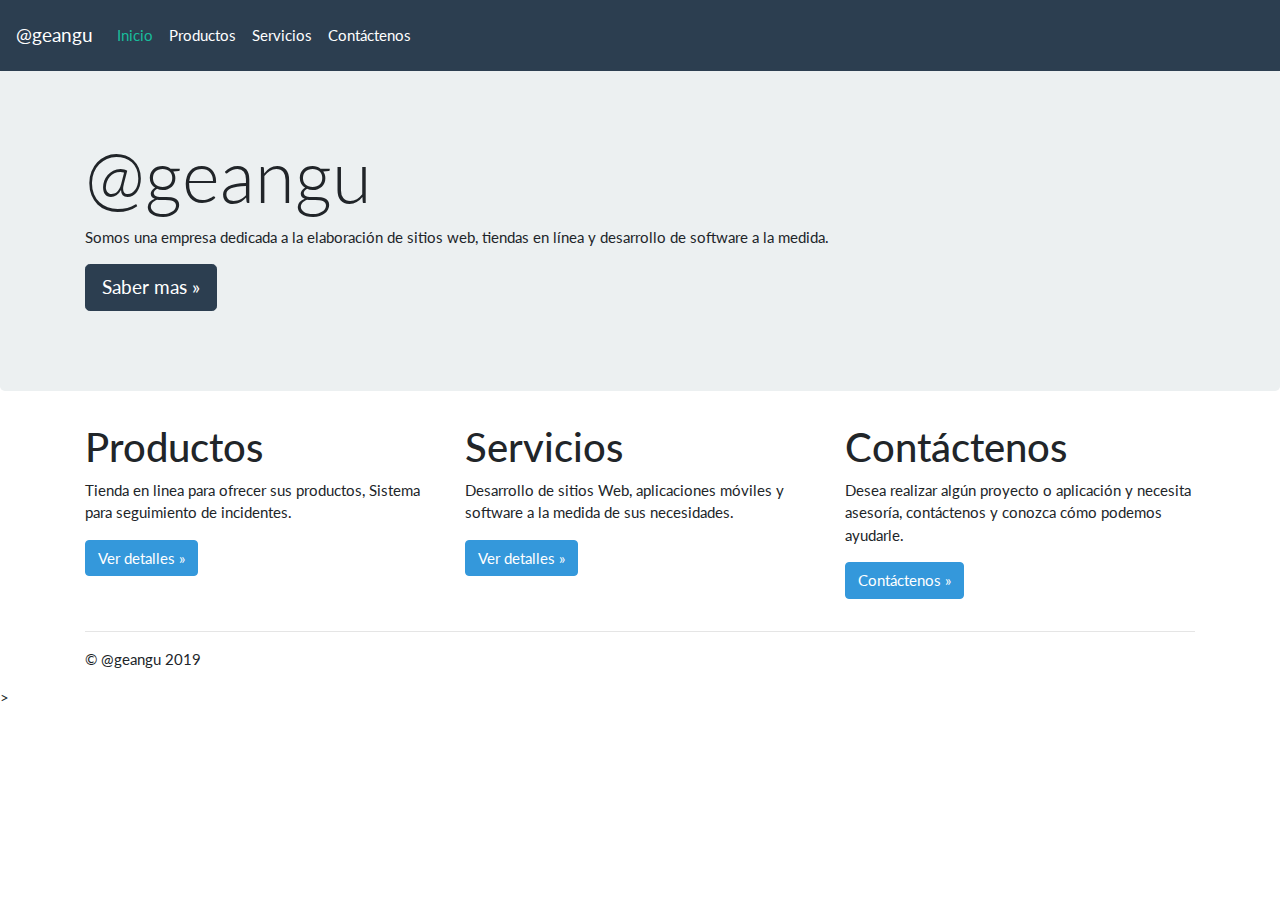
==== index.html @ 1ffdcf96 "remove text" ====
<!doctype html>
<html lang="en">

<head>
    <meta charset="utf-8">
    <meta name="viewport" content="width=device-width, initial-scale=1, shrink-to-fit=no">
    <meta name="description" content="">
    <meta name="author" content="Mark Otto, Jacob Thornton, and Bootstrap contributors">
    <meta name="generator" content="Jekyll v3.8.5">
    <title>@geangu</title>

    <link rel="stylesheet" href="css/bootstrap.min.css">

    <style>
        .bd-placeholder-img {
            font-size: 1.125rem;
            text-anchor: middle;
            -webkit-user-select: none;
            -moz-user-select: none;
            -ms-user-select: none;
            user-select: none;
        }

        @media (min-width: 768px) {
            .bd-placeholder-img-lg {
                font-size: 3.5rem;
            }
        }
    </style>
    <!-- Custom styles for this template -->
    <link href="jumbotron.css" rel="stylesheet">
</head>

<body>
    <nav class="navbar navbar-expand-md navbar-dark fixed-top bg-primary">
        <a class="navbar-brand" href="#">@geangu</a>
        <button class="navbar-toggler" type="button" data-toggle="collapse" data-target="#navbarsExampleDefault"
            aria-controls="navbarsExampleDefault" aria-expanded="false" aria-label="Toggle navigation">
            <span class="navbar-toggler-icon"></span>
        </button>

        <div class="collapse navbar-collapse" id="navbarsExampleDefault">
            <ul class="navbar-nav mr-auto">
                <li class="nav-item active">
                    <a class="nav-link" href="#">Inicio <span class="sr-only">(current)</span></a>
                </li>
                <li class="nav-item">
                    <a class="nav-link" href="#">Productos</a>
                </li>
                <li class="nav-item">
                    <a class="nav-link" href="#">Servicios</a>
                </li>
                <li class="nav-item">
                    <a class="nav-link" href="#">Contáctenos</a>
                </li>
            </ul>
        </div>
    </nav>

    <main role="main">

        <br><br><br>

        <!-- Main jumbotron for a primary marketing message or call to action -->
        <div class="jumbotron">
            <div class="container">
                <h1 class="display-3">@geangu</h1>
                <p>Somos una empresa dedicada a la elaboración de sitios web, tiendas en línea y desarrollo de software a la medida.</p>
                <p><a class="btn btn-primary btn-lg" href="#" role="button">Saber mas &raquo;</a></p>
            </div>
        </div>

        <div class="container">
            <!-- Example row of columns -->
            <div class="row">
                <div class="col-md-4">
                    <h2>Productos</h2>
                    <p>Tienda en linea para ofrecer sus productos, Sistema para seguimiento de incidentes. </p>
                    <p><a class="btn btn-info" href="#" role="button">Ver detalles &raquo;</a></p>
                </div>
                <div class="col-md-4">
                    <h2>Servicios</h2>
                    <p>Desarrollo de sitios Web, aplicaciones móviles y software a la medida de sus necesidades. </p>
                    <p><a class="btn btn-info" href="#" role="button">Ver detalles &raquo;</a></p>
                </div>
                <div class="col-md-4">
                    <h2>Contáctenos</h2>
                    <p>Desea realizar algún proyecto o aplicación y necesita asesoría, contáctenos y conozca cómo podemos ayudarle.</p>
                    <p><a class="btn btn-info" href="#" role="button">Contáctenos &raquo;</a></p>
                </div>
            </div>

            <hr>

        </div> <!-- /container -->

    </main>

    <footer class="container">
        <p>&copy; @geangu 2019</p>
    </footer>

    <script src="js/jquery-3.3.1.slim.min.js"></script>
    <script src="js/popper.min.js"></script>
    <script src="js/bootstrap.min.js"></script>>
</body>

</html>
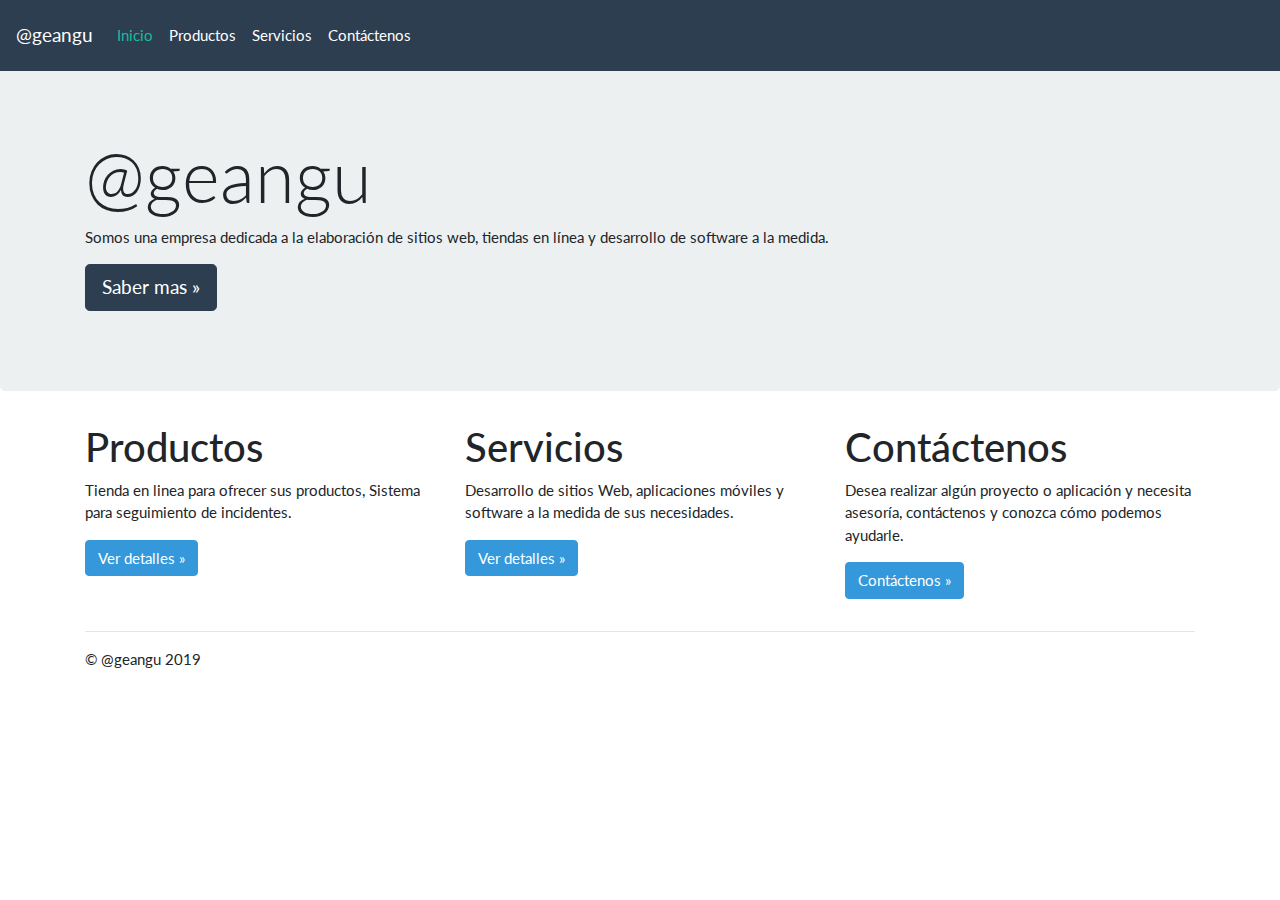
==== commit fd23260c: "remove <" ====
--- a/index.html
+++ b/index.html
@@ -102,7 +102,7 @@
 
     <script src="js/jquery-3.3.1.slim.min.js"></script>
     <script src="js/popper.min.js"></script>
-    <script src="js/bootstrap.min.js"></script>>
+    <script src="js/bootstrap.min.js"></script>
 </body>
 
 </html>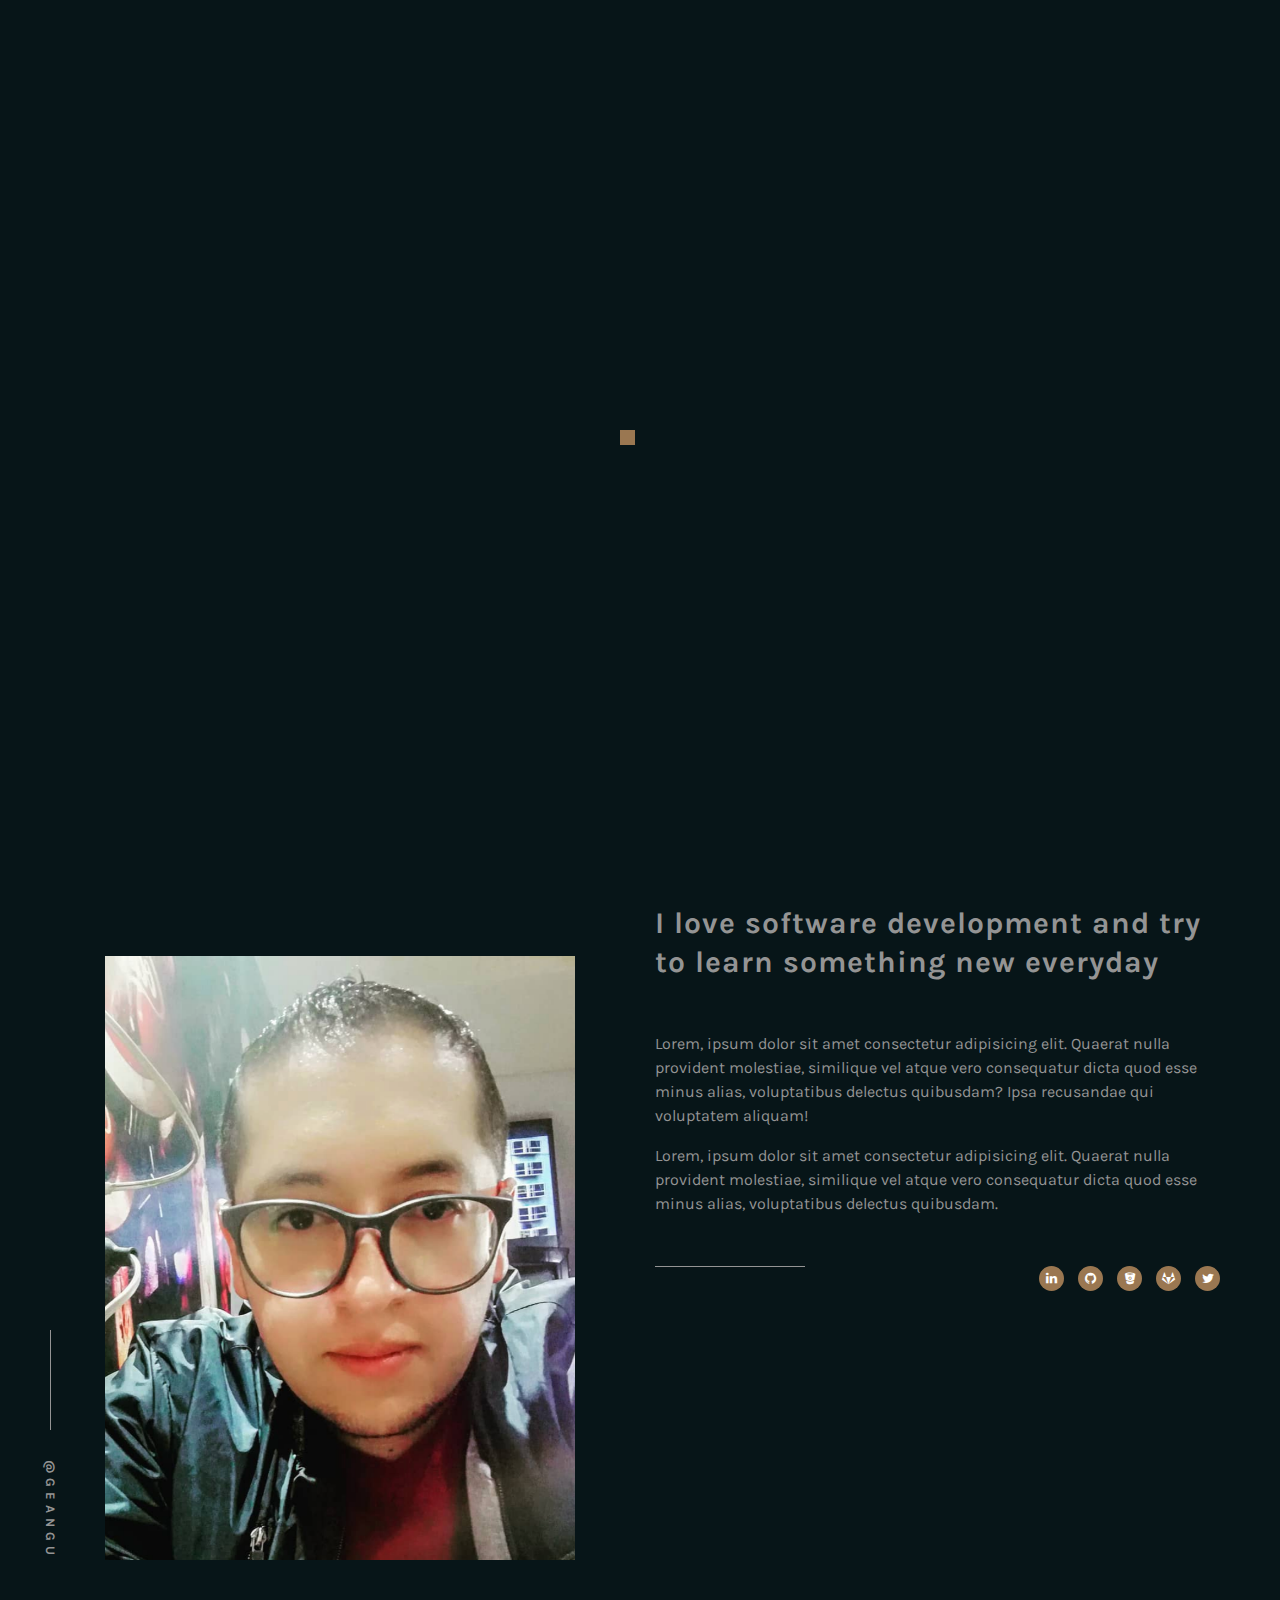
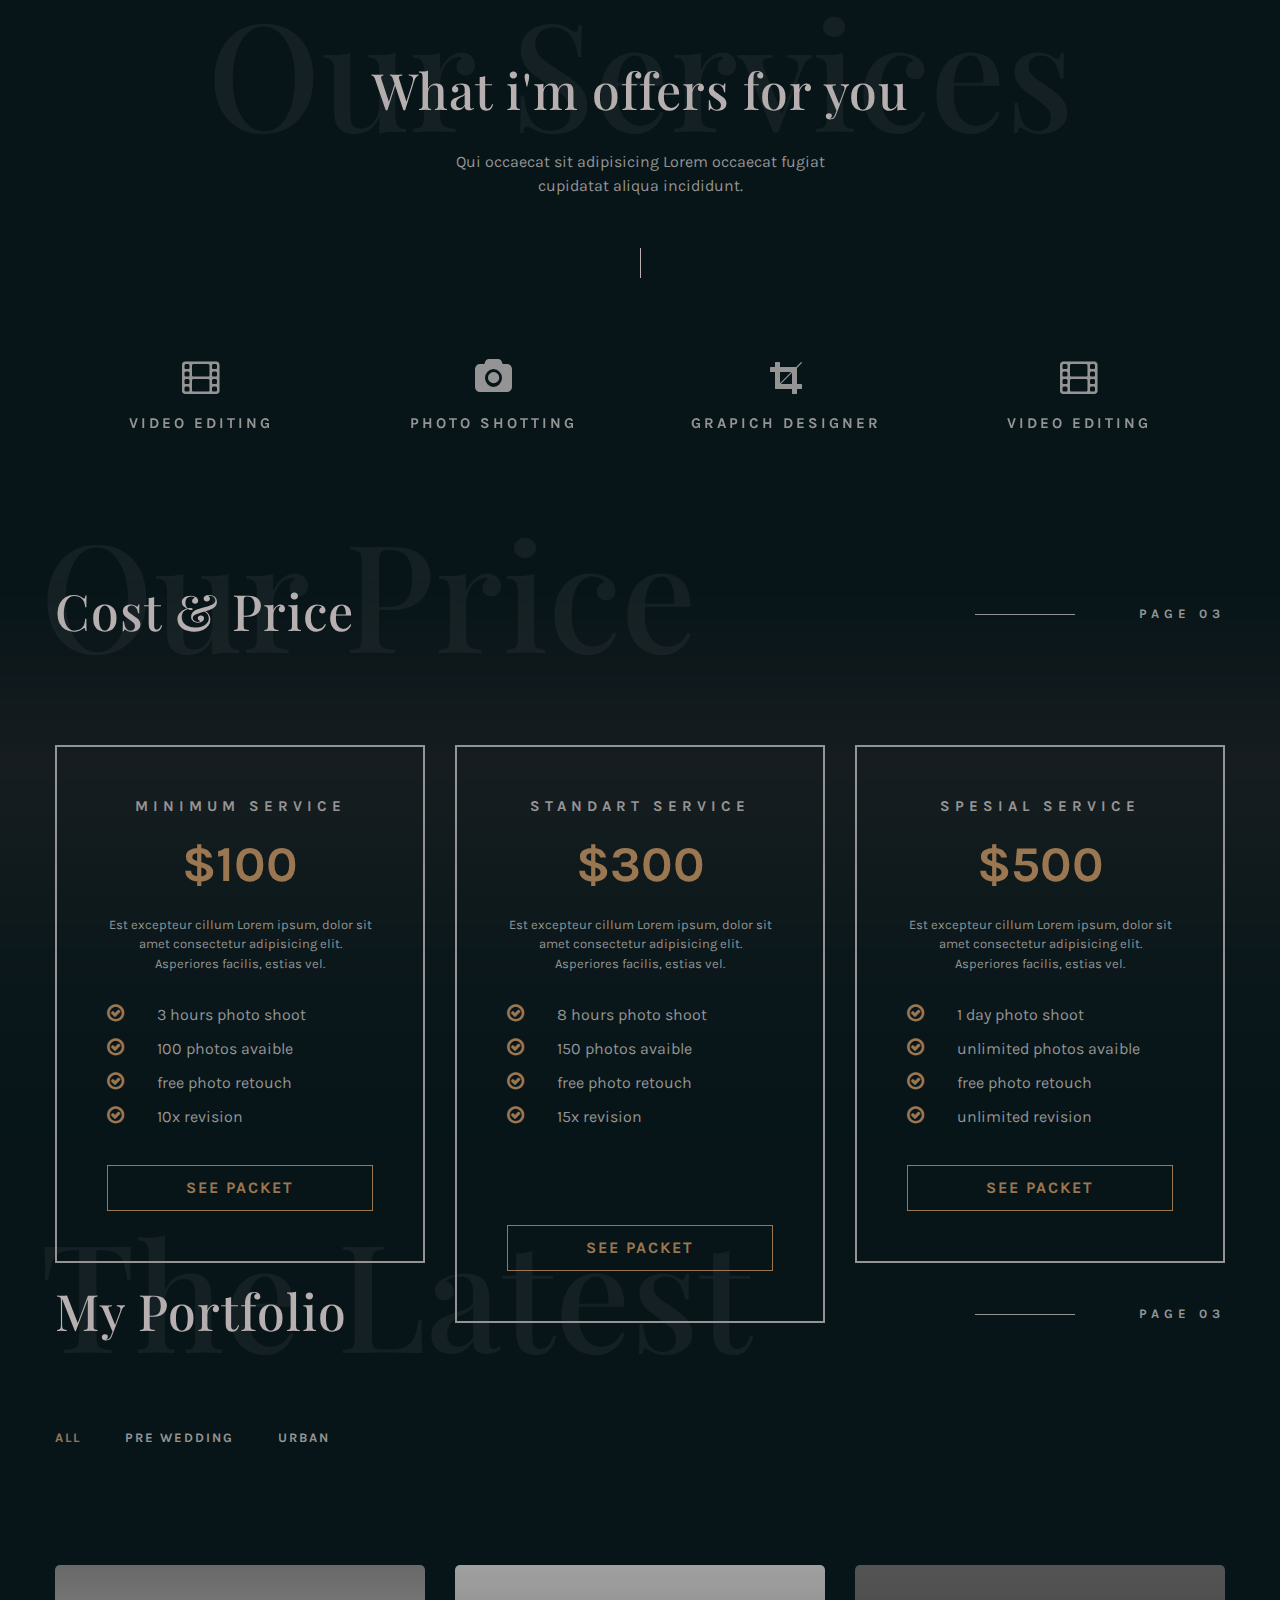
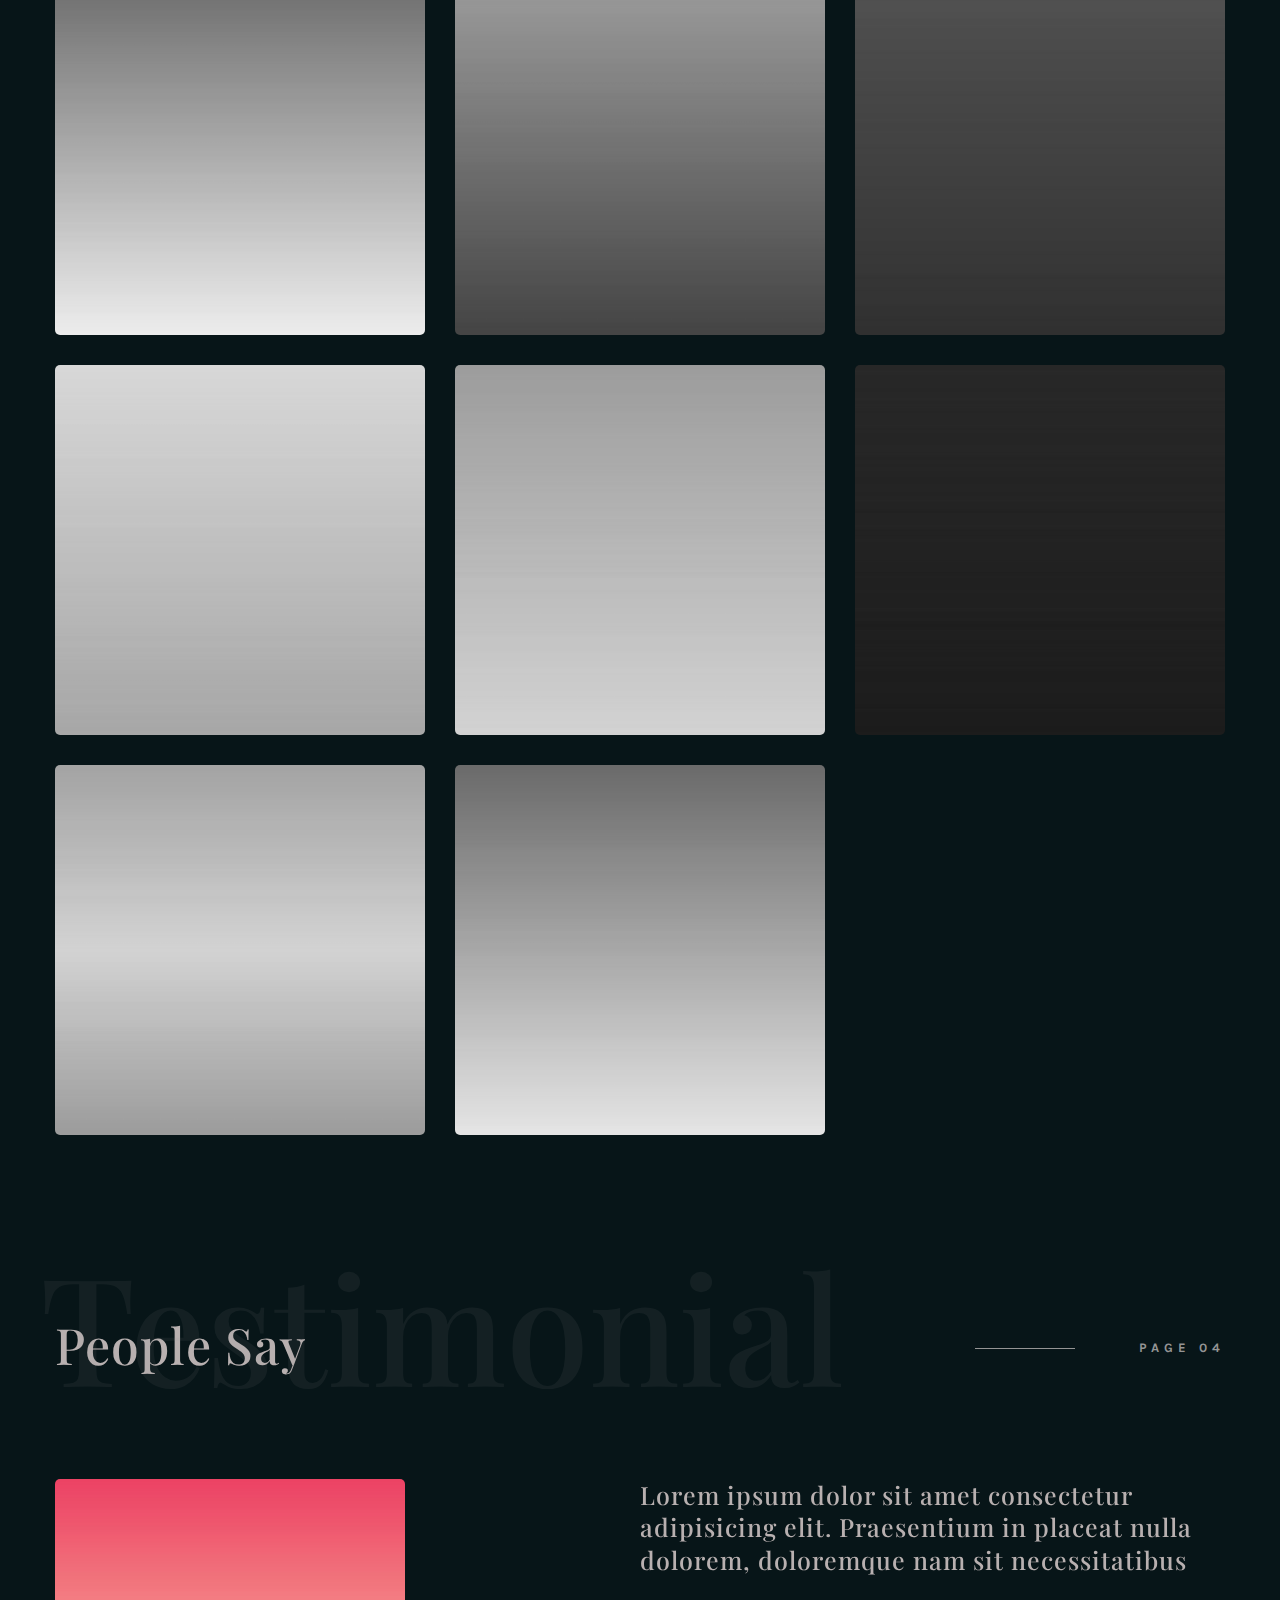
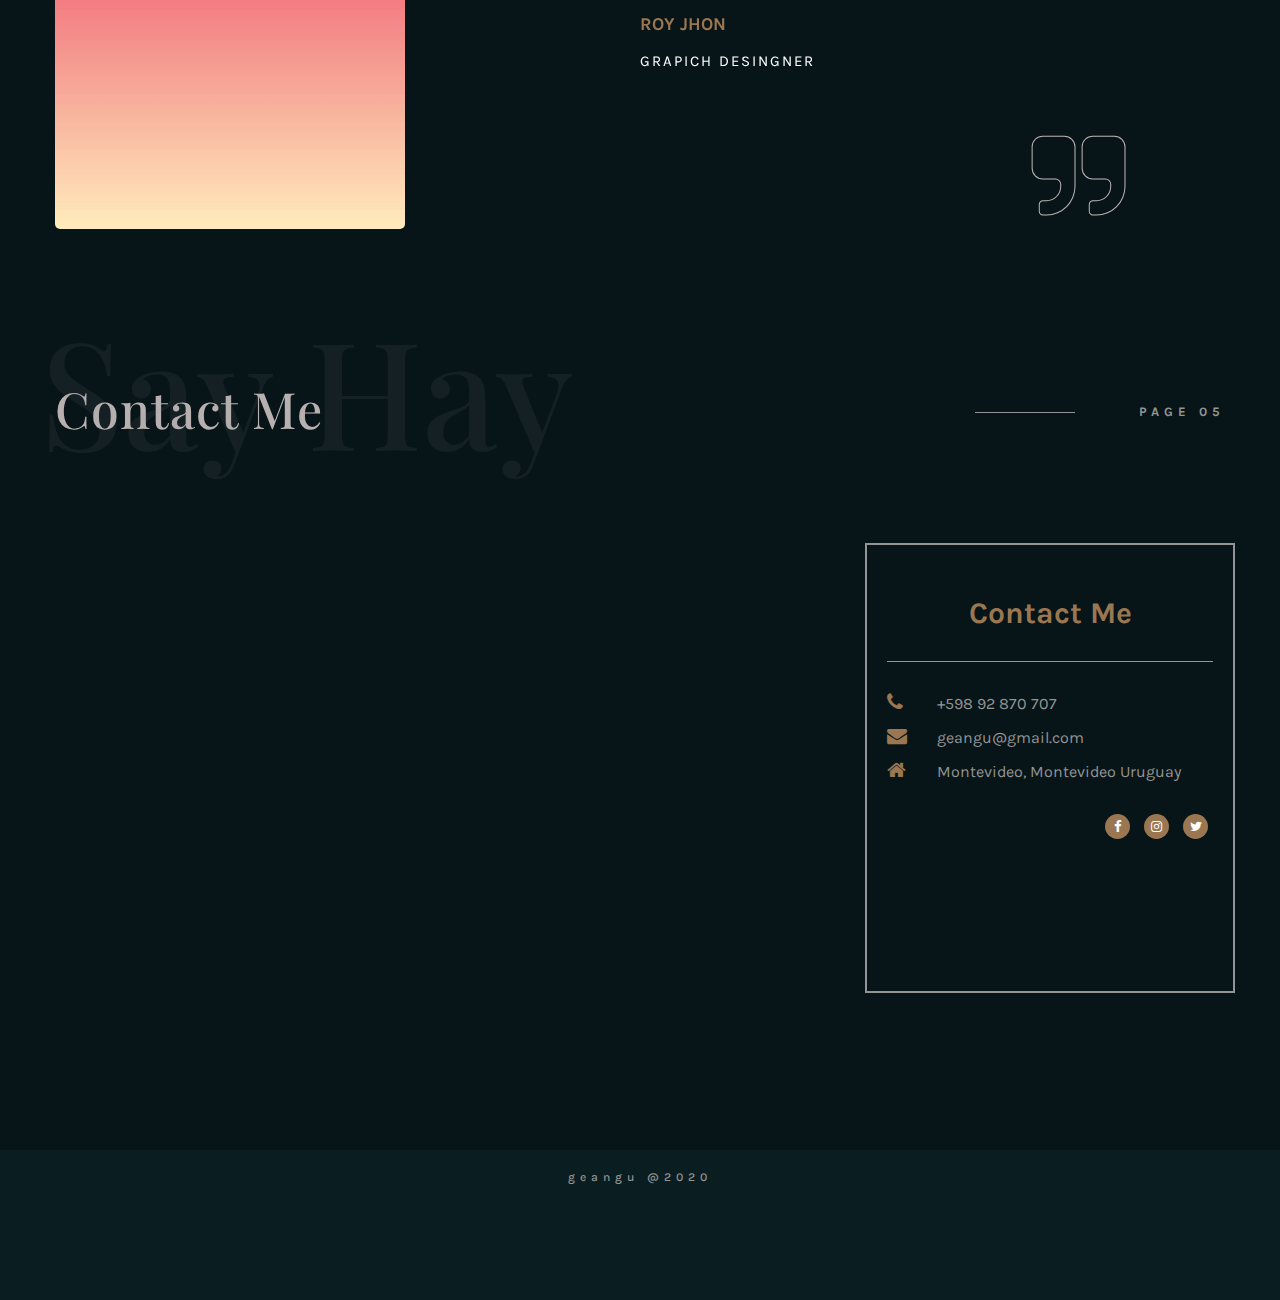
==== commit fc6710ff: "initial commit" ====
--- a/index.html
+++ b/index.html
@@ -1,108 +1,703 @@
-<!doctype html>
-<html lang="en">
+<!DOCTYPE html>
+<html lang="zxx">
+  <head>
+    <meta charset="UTF-8" />
+    <meta name="viewport" content="width=device-width, initial-scale=1.0" />
+    <title>@geangu - software development</title>
+    <!-- GOOGLE FONT-->
+    <link
+      href="https://fonts.googleapis.com/css2?family=Karla:wght@400;700&display=swap&family=Playfair+Display:wght@400;500&display=swap"
+      rel="stylesheet"
+    />
+    <!--BOOTSTARP CSS -->
+    <link rel="stylesheet" href="./css/bootstrap.min.css" />
+    <!-- FONTAWESOME CSS -->
+    <link rel="stylesheet" href="./css/fontawesome.css" />
+    <!-- OWL CARAOUSEL CSS -->
+    <link rel="stylesheet" href="./css/owl.carousel.min.css" />
+    <link rel="stylesheet" href="./css/owl.theme.default.min.css" />
+    <!-- MAGNIFIC STYLE CSS -->
+    <link rel="stylesheet" href="./css/magnific.css" />
+    <!-- MAIN STYLE CSS -->
+    <link rel="stylesheet" href="./css/themes.css" />
+    <!-- FAVICON -->
+    <link
+      rel="shortcut icon"
+      href="./images/asset/favicon.ico"
+      type="image/x-icon"
+    />
+    <!-- HTML5 shim and Respond.js IE8 support of HTML5 elements and media queries -->
+    <!-- WARNING: Respond.js doesn't work if you view the page via file:// -->
+    <!--[if lt IE 9]>
+      <script src="https://oss.maxcdn.com/html5shiv/3.7.2/html5shiv.min.js"></script>
+      <script src="https://oss.maxcdn.com/respond/1.4.2/respond.min.js"></script>
+    <![endif]-->
+  </head>
 
-<head>
-    <meta charset="utf-8">
-    <meta name="viewport" content="width=device-width, initial-scale=1, shrink-to-fit=no">
-    <meta name="description" content="">
-    <meta name="author" content="Mark Otto, Jacob Thornton, and Bootstrap contributors">
-    <meta name="generator" content="Jekyll v3.8.5">
-    <title>@geangu</title>
+  <body>
+    <div class="preloader">
+      <div class="spinner">
+        <span class="cube1"></span><span class="cube2"></span>
+      </div>
+    </div>
+    <!-- MAIN WARP -->
+    <main id="main-wrappage">
+      <!-- HEADDER MIAN WRAP -->
+      <header id="headder-mainpage">
+        <div class="container">
+          <div class="row">
+            <div class="col-md-4">
+              <div class="img-logowrap">
+                <img src="./images/asset/logoc.png" alt="logo" />
+              </div>
+            </div>
+          </div>
+        </div>
+      </header>
+      <!-- END HEADDER MIAN WRAP -->
+      <div class="menunavigation">
+        <nav>
+          <ul>
+            <li><a href="#hero-wrapsection">Home</a></li>
+            <li><a href="#about-me">About Me</a></li>
+            <li><a href="#cani-dowrap">Our Service</a></li>
+            <li><a href="#portfolio-warp">Portfolio</a></li>
+            <li><a href="#testimoni-section">Testimoni</a></li>
+            <li><a href="#contact-section">Contact</a></li>
+          </ul>
+        </nav>
+      </div>
+      <!-- SECTION HERO WRAP -->
+      <section id="hero-wrapsection">
+        <div class="container-fluid wrap-herosection">
+          <div class="row">
+            <div class="col">
+              <div class="wrap-herocontent">
+                <div class="left-miniside">
+                  <!-- MINI SOSMED SECTION -->
+                  <div class="minisosmed">
+                    <ul class="sosmed-list">
+                      <li>
+                        <a href="#"
+                          ><i class="fa fa-facebook" aria-hidden="true"></i
+                        ></a>
+                      </li>
+                      <li>
+                        <a href="#"
+                          ><i class="fa fa-instagram" aria-hidden="true"></i
+                        ></a>
+                      </li>
+                      <li>
+                        <a href="#">
+                          <i class="fa fa-twitter" aria-hidden="true"></i
+                        ></a>
+                      </li>
+                    </ul>
+                  </div>
+                  <!-- END MINI SOSMED SECTION -->
+                </div>
+                <div class="hero-slide">
+                  <div id="detail-hero" class="owl-carousel owl-theme">
+                    <div class="item-detail">
+                      <h3>I'm a profesional software developer</h3>
+                      <p>
+                        Base from indonesia at rain city bogor Lorem ipsum dolor
+                        sit amet consectetur adipisicing elit. Suscipit
+                        perspiciatis, illo ea quod nihil laborum voluptatum
+                      </p>
+                      <a href="#" class="button-hero">Explore more</a>
+                    </div>
+                    <div class="item-detail">
+                      <h3>I'm Andres Gutierrez</h3>
+                      <p>
+                        In esse cupidatat eiusmod esse non minim laborum
+                        cupidatat voluptate esse cupidatat eiusmod esse non
+                        minim.
+                      </p>
+                      <a href="#" class="button-hero">Explore more</a>
+                    </div>
+                  </div>
+                </div>
+                <div class="hero-imageslide">
+                  <div class="wrap-togglemenu">
+                    <i class="fa fa-bars" aria-hidden="true"></i>
+                  </div>
+                  <div class="overlayclose"></div>
+                  <div class="navigationwrap">
+                    <div class="navn nav-prev">
+                      <i class="fa fa-chevron-left" aria-hidden="true"></i>
+                    </div>
+                    <div class="navn nav-next">
+                      <i class="fa fa-chevron-right" aria-hidden="true"></i>
+                    </div>
+                  </div>
+                  <div id="image-hero" class="owl-carousel owl-theme">
+                    <div
+                      class="image-item"
+                      style="
+                        background: url('./images/hero/profile_2.png') no-repeat;
+                        background-size: cover;
+                      "
+                    >
+                      <div class="overlay"></div>
+                    </div>
+                    <div
+                      class="image-item"
+                      style="
+                        background: url('./images/hero/profile_3.png') no-repeat;
+                        background-size: cover;
+                      "
+                    >
+                      <div class="overlay"></div>
+                    </div>
+                  </div>
+                </div>
+              </div>
+            </div>
+          </div>
+        </div>
+      </section>
+      <!-- END SECTION HERO WRAP -->
+      <!-- SECTION ABOUT WRAP -->
+      <section id="about-me">
+        <div class="container">
+          <div class="row">
+            <div class="col-md-12 col-lg-6">
+              <div class="wrap-aboutinfo">
+                <h3>Short about me</h3>
+                <h1 class="bigfont">About Me</h1>
+                <div
+                  class="image-about paralax"
+                  style="
+                    background: url('./images/hero/profile_1.png') no-repeat;
+                    background-position: center;
+                    background-size: cover;
+                  "
+                ></div>
+                <div class="line-str">@geangu</div>
+              </div>
+            </div>
+            <div class="col-md-12 col-lg-6">
+              <div class="title-short">PAGE 02</div>
+              <div class="wrap-aboutinfo-p">
+                <h3 class="title-h3">
+                  I love software development and try to learn something new
+                  everyday
+                </h3>
+                <p>
+                  Lorem, ipsum dolor sit amet consectetur adipisicing elit.
+                  Quaerat nulla provident molestiae, similique vel atque vero
+                  consequatur dicta quod esse minus alias, voluptatibus delectus
+                  quibusdam? Ipsa recusandae qui voluptatem aliquam!
+                </p>
+                <p>
+                  Lorem, ipsum dolor sit amet consectetur adipisicing elit.
+                  Quaerat nulla provident molestiae, similique vel atque vero
+                  consequatur dicta quod esse minus alias, voluptatibus delectus
+                  quibusdam.
+                </p>
+                <ul class="sosmed-list-about">
+                  <li>
+                    <a href="#"
+                      ><i class="fa fa-linkedin" aria-hidden="true"></i
+                    ></a>
+                  </li>
+                  <li>
+                    <a href="#"
+                      ><i class="fa fa-github" aria-hidden="true"></i
+                    ></a>
+                  </li>
+                  <li>
+                    <a href="#"
+                      ><i class="fa fa-bitbucket" aria-hidden="true"></i
+                    ></a>
+                  </li>
+                  <li>
+                    <a href="#"
+                      ><i class="fa fa-gitlab" aria-hidden="true"></i
+                    ></a>
+                  </li>
+                  <li>
+                    <a href="#">
+                      <i class="fa fa-twitter" aria-hidden="true"></i
+                    ></a>
+                  </li>
+                </ul>
+              </div>
+            </div>
+          </div>
+        </div>
+      </section>
+      <!-- END SECTION ABOUT WRAP -->
+      <section id="cani-dowrap">
+        <div class="container">
+          <div class="row">
+            <div class="col-md-12">
+              <div class="headding">
+                <h3>What i'm offers for you</h3>
+                <h1 class="bigfont bigtwo">Our Services</h1>
+                <p>
+                  Qui occaecat sit adipisicing Lorem occaecat fugiat cupidatat
+                  aliqua incididunt.
+                </p>
+              </div>
+              <div id="ido-slide" class="owl-carousel">
+                <!--  SLIDE ITEM -->
+                <div class="ido-wrap">
+                  <div class="ido-icon">
+                    <i class="fa fa-film" aria-hidden="true"></i>
+                    <p>Video Editing</p>
+                  </div>
+                </div>
+                <!--  SLIDE ITEM -->
+                <div class="ido-wrap">
+                  <div class="ido-icon">
+                    <i class="fa fa-camera" aria-hidden="true"></i>
+                    <p>Photo Shotting</p>
+                  </div>
+                </div>
+                <!--  SLIDE ITEM -->
+                <div class="ido-wrap">
+                  <div class="ido-icon">
+                    <i class="fa fa-crop" aria-hidden="true"></i>
+                    <p>Grapich Designer</p>
+                  </div>
+                </div>
+              </div>
+            </div>
+          </div>
+        </div>
+      </section>
+      <!-- WHAT CAN I DO WRAP -->
+      <section id="gap-sectionwrap">
+        <div class="container-fluid">
+          <div class="row">
+            <div class="col">
+              <div
+                class="banner-gap"
+                style="
+                  background: linear-gradient(
+                      #071518,
+                      rgba(7, 21, 24, 0.33),
+                      rgba(7, 21, 24, 0.78),
+                      #071518
+                    ),
+                    url(./images/hero/ran.png) no-repeat center;
+                  background-size: cover;
+                "
+              >
+                <div class="overlays"></div>
+              </div>
+            </div>
+          </div>
+        </div>
+        <div class="container">
+          <div class="row">
+            <div class="col">
+              <div class="wrap-gapinfo">
+                <h3>Cost & Price</h3>
+                <h1 class="bigfont">Our Price</h1>
+                <div class="title-short">PAGE 03</div>
+              </div>
+            </div>
+          </div>
+          <div class="row theprice">
+            <div class="col-md-6 col-lg-4">
+              <div class="pricelist">
+                <h3>MINIMUM SERVICE</h3>
+                <h2>$100</h2>
+                <p>
+                  Est excepteur cillum Lorem ipsum, dolor sit amet consectetur
+                  adipisicing elit. Asperiores facilis, estias vel.
+                </p>
+                <ul class="theservice">
+                  <li>
+                    <div class="lp-list">
+                      <i class="fa fa-check-circle-o" aria-hidden="true"></i>3
+                      hours photo shoot
+                    </div>
+                  </li>
+                  <li>
+                    <div class="lp-list">
+                      <i class="fa fa-check-circle-o" aria-hidden="true"></i>100
+                      photos avaible
+                    </div>
+                  </li>
+                  <li>
+                    <div class="lp-list">
+                      <i class="fa fa-check-circle-o" aria-hidden="true"></i>
+                      free photo retouch
+                    </div>
+                  </li>
+                  <li>
+                    <div class="lp-list">
+                      <i class="fa fa-check-circle-o" aria-hidden="true"></i>
+                      10x revision
+                    </div>
+                  </li>
+                </ul>
+                <a href="#" class="linkpacket">SEE PACKET</a>
+              </div>
+            </div>
+            <div class="col-md-6 col-lg-4">
+              <div class="pricelist">
+                <h3>STANDART SERVICE</h3>
+                <h2>$300</h2>
+                <p>
+                  Est excepteur cillum Lorem ipsum, dolor sit amet consectetur
+                  adipisicing elit. Asperiores facilis, estias vel.
+                </p>
+                <ul class="theservice">
+                  <li>
+                    <div class="lp-list">
+                      <i class="fa fa-check-circle-o" aria-hidden="true"></i> 8
+                      hours photo shoot
+                    </div>
+                  </li>
+                  <li>
+                    <div class="lp-list">
+                      <i class="fa fa-check-circle-o" aria-hidden="true"></i>
+                      150 photos avaible
+                    </div>
+                  </li>
+                  <li>
+                    <div class="lp-list">
+                      <i class="fa fa-check-circle-o" aria-hidden="true"></i>
+                      free photo retouch
+                    </div>
+                  </li>
+                  <li>
+                    <div class="lp-list">
+                      <i class="fa fa-check-circle-o" aria-hidden="true"></i>
+                      15x revision
+                    </div>
+                  </li>
+                </ul>
+                <a href="#" class="linkpacket center-lnk">SEE PACKET</a>
+              </div>
+            </div>
+            <div class="col-md-12 col-lg-4">
+              <div class="pricelist">
+                <h3>SPESIAL SERVICE</h3>
+                <h2>$500</h2>
+                <p>
+                  Est excepteur cillum Lorem ipsum, dolor sit amet consectetur
+                  adipisicing elit. Asperiores facilis, estias vel.
+                </p>
+                <ul class="theservice">
+                  <li>
+                    <div class="lp-list">
+                      <i class="fa fa-check-circle-o" aria-hidden="true"></i> 1
+                      day photo shoot
+                    </div>
+                  </li>
+                  <li>
+                    <div class="lp-list">
+                      <i class="fa fa-check-circle-o" aria-hidden="true"></i>
+                      unlimited photos avaible
+                    </div>
+                  </li>
+                  <li>
+                    <div class="lp-list">
+                      <i class="fa fa-check-circle-o" aria-hidden="true"></i>
+                      free photo retouch
+                    </div>
+                  </li>
+                  <li>
+                    <div class="lp-list">
+                      <i class="fa fa-check-circle-o" aria-hidden="true"></i>
+                      unlimited revision
+                    </div>
+                  </li>
+                </ul>
+                <a href="#" class="linkpacket">SEE PACKET</a>
+              </div>
+            </div>
+          </div>
+        </div>
+      </section>
+      <!-- END WHAT CAN I DO WRAP -->
+      <!-- PORTFOLIO SECTION -->
+      <section id="portfolio-warp">
+        <div class="container">
+          <div class="row">
+            <div class="col">
+              <div class="wrap-gapinfo">
+                <h3>My Portfolio</h3>
+                <h1 class="bigfont">The Latest</h1>
 
-    <link rel="stylesheet" href="css/bootstrap.min.css">
-
-    <style>
-        .bd-placeholder-img {
-            font-size: 1.125rem;
-            text-anchor: middle;
-            -webkit-user-select: none;
-            -moz-user-select: none;
-            -ms-user-select: none;
-            user-select: none;
-        }
-
-        @media (min-width: 768px) {
-            .bd-placeholder-img-lg {
-                font-size: 3.5rem;
-            }
-        }
-    </style>
-    <!-- Custom styles for this template -->
-    <link href="jumbotron.css" rel="stylesheet">
-</head>
-
-<body>
-    <nav class="navbar navbar-expand-md navbar-dark fixed-top bg-primary">
-        <a class="navbar-brand" href="#">@geangu</a>
-        <button class="navbar-toggler" type="button" data-toggle="collapse" data-target="#navbarsExampleDefault"
-            aria-controls="navbarsExampleDefault" aria-expanded="false" aria-label="Toggle navigation">
-            <span class="navbar-toggler-icon"></span>
-        </button>
-
-        <div class="collapse navbar-collapse" id="navbarsExampleDefault">
-            <ul class="navbar-nav mr-auto">
-                <li class="nav-item active">
-                    <a class="nav-link" href="#">Inicio <span class="sr-only">(current)</span></a>
-                </li>
-                <li class="nav-item">
-                    <a class="nav-link" href="#">Productos</a>
-                </li>
-                <li class="nav-item">
-                    <a class="nav-link" href="#">Servicios</a>
-                </li>
-                <li class="nav-item">
-                    <a class="nav-link" href="#">Contáctenos</a>
-                </li>
-            </ul>
-        </div>
-    </nav>
-
-    <main role="main">
-
-        <br><br><br>
-
-        <!-- Main jumbotron for a primary marketing message or call to action -->
-        <div class="jumbotron">
-            <div class="container">
-                <h1 class="display-3">@geangu</h1>
-                <p>Somos una empresa dedicada a la elaboración de sitios web, tiendas en línea y desarrollo de software a la medida.</p>
-                <p><a class="btn btn-primary btn-lg" href="#" role="button">Saber mas &raquo;</a></p>
-            </div>
-        </div>
-
+                <div class="title-short">PAGE 03</div>
+              </div>
+            </div>
+          </div>
+          <div class="row">
+            <div class="col-md-12">
+              <ul class="listfilter">
+                <li class="list aktip" data-fil="*">ALL</li>
+                <li class="list" data-fil="prewed">PRE WEDDING</li>
+                <li class="list" data-fil="urban">URBAN</li>
+              </ul>
+            </div>
+          </div>
+          <div class="row">
+            <div class="col-md-12">
+              <div class="masonry">
+                <div class="grid-sizer"></div>
+                <div class="gutter-sizer"></div>
+                <!--  PORFOLIO ITEM -->
+                <div class="masonry-item" data-filter="prewed">
+                  <div class="content-overlay">video</div>
+                  <a
+                    class="video-popup gallery-link"
+                    href="http://www.youtube.com/watch?v=0O24trtrrtfgbto"
+                  >
+                    <img src="./images/portfolio/1.jpg" alt="porto" />
+                    <i class="fa fa-plus-circle add"></i
+                  ></a>
+                </div>
+                <!--  PORFOLIO ITEM -->
+                <div class="masonry-item" data-filter="prewed">
+                  <div class="content-overlay">picture</div>
+                  <a
+                    class="popup-image gallery-link"
+                    href="./images/portfolio/2.jpg"
+                  >
+                    <img src="./images/portfolio/2.jpg" alt="porto" />
+                    <i class="fa fa-plus-circle add"></i
+                  ></a>
+                </div>
+                <!--  PORFOLIO ITEM -->
+                <div class="masonry-item" data-filter="urban">
+                  <div class="content-overlay">picture</div>
+                  <a
+                    class="popup-image gallery-link"
+                    href="./images/portfolio/3.jpg"
+                  >
+                    <img src="./images/portfolio/3.jpg" alt="porto" />
+                    <i class="fa fa-plus-circle add"></i
+                  ></a>
+                </div>
+                <!--  PORFOLIO ITEM -->
+                <div class="masonry-item" data-filter="urban">
+                  <div class="content-overlay">picture</div>
+                  <a
+                    class="popup-image gallery-link"
+                    href="./images/portfolio/4.jpg"
+                  >
+                    <img src="./images/portfolio/4.jpg" alt="porto" />
+                    <i class="fa fa-plus-circle add"></i
+                  ></a>
+                </div>
+                <!--  PORFOLIO ITEM -->
+                <div class="masonry-item" data-filter="urban">
+                  <div class="content-overlay">picture</div>
+                  <a
+                    class="popup-image gallery-link"
+                    href="./images/portfolio/5.jpg"
+                  >
+                    <img src="./images/portfolio/5.jpg" alt="porto" />
+                    <i class="fa fa-plus-circle add"></i>
+                  </a>
+                </div>
+                <!--  PORFOLIO ITEM -->
+                <div class="masonry-item" data-filter="urban">
+                  <div class="content-overlay">picture</div>
+                  <a
+                    class="popup-image gallery-link"
+                    href="./images/portfolio/6.jpg"
+                  >
+                    <img src="./images/portfolio/6.jpg" alt="porto" />
+                    <i class="fa fa-plus-circle add"></i
+                  ></a>
+                </div>
+                <!--  PORFOLIO ITEM -->
+                <div class="masonry-item" data-filter="prewed">
+                  <div class="content-overlay">picture</div>
+                  <a
+                    class="popup-image gallery-link"
+                    href="./images/portfolio/7.jpg"
+                  >
+                    <img src="./images/portfolio/7.jpg" alt="porto" />
+                    <i class="fa fa-plus-circle add"></i>
+                  </a>
+                </div>
+                <!--  PORFOLIO ITEM -->
+                <div class="masonry-item" data-filter="urban">
+                  <div class="content-overlay">picture</div>
+                  <a
+                    class="popup-image gallery-link"
+                    href="./images/portfolio/8.jpg"
+                  >
+                    <img src="./images/portfolio/8.jpg" alt="porto" />
+                    <i class="fa fa-plus-circle add"></i
+                  ></a>
+                </div>
+              </div>
+            </div>
+          </div>
+        </div>
+      </section>
+      <!-- END PORTFOLIO SECTION -->
+      <!-- TESTIMONI SECTION -->
+      <section id="testimoni-section">
         <div class="container">
-            <!-- Example row of columns -->
-            <div class="row">
-                <div class="col-md-4">
-                    <h2>Productos</h2>
-                    <p>Tienda en linea para ofrecer sus productos, Sistema para seguimiento de incidentes. </p>
-                    <p><a class="btn btn-info" href="#" role="button">Ver detalles &raquo;</a></p>
-                </div>
-                <div class="col-md-4">
-                    <h2>Servicios</h2>
-                    <p>Desarrollo de sitios Web, aplicaciones móviles y software a la medida de sus necesidades. </p>
-                    <p><a class="btn btn-info" href="#" role="button">Ver detalles &raquo;</a></p>
-                </div>
-                <div class="col-md-4">
-                    <h2>Contáctenos</h2>
-                    <p>Desea realizar algún proyecto o aplicación y necesita asesoría, contáctenos y conozca cómo podemos ayudarle.</p>
-                    <p><a class="btn btn-info" href="#" role="button">Contáctenos &raquo;</a></p>
-                </div>
-            </div>
-
-            <hr>
-
-        </div> <!-- /container -->
-
+          <div class="row">
+            <div class="col">
+              <div class="wrap-gapinfo">
+                <h3>People Say</h3>
+                <h1 class="bigfont">Testimonial</h1>
+                <div class="title-short">PAGE 04</div>
+              </div>
+            </div>
+          </div>
+          <div id="testimoniwrap" class="row">
+            <div class="col">
+              <div class="testimonial-slide">
+                <div id="detail-testimonial" class="owl-carousel owl-theme">
+                  <div class="item-detail">
+                    <div
+                      class="userpic"
+                      style="
+                        background: url('./images/user/1.jpg') no-repeat center;
+                        background-size: cover;
+                      "
+                    ></div>
+                    <div class="usertesti">
+                      <i class="fa fa-quote-right stroke"></i>
+                      <h3>
+                        Lorem ipsum dolor sit amet consectetur adipisicing elit.
+                        Praesentium in placeat nulla dolorem, doloremque nam sit
+                        necessitatibus
+                      </h3>
+                      <p>ROY JHON</p>
+                      <p class="titleuser">GRAPICH DESINGNER</p>
+                    </div>
+                  </div>
+                  <div class="item-detail">
+                    <div
+                      class="userpic"
+                      style="
+                        background: url('./images/user/2.jpg') no-repeat center;
+                        background-size: cover;
+                      "
+                    ></div>
+                    <div class="usertesti">
+                      <i class="fa fa-quote-right stroke"></i>
+                      <h3>
+                        Lorem ipsum dolor sit amet consectetur adipisicing elit.
+                        Praesentium in placeat nulla dolorem, doloremque nam sit
+                        necessitatibus
+                      </h3>
+                      <p>SI NONA SAJAH</p>
+                      <p class="titleuser">PHOTO MODEL</p>
+                    </div>
+                  </div>
+                </div>
+              </div>
+            </div>
+          </div>
+        </div>
+      </section>
+      <!-- END TESTIMONI SECTION -->
+      <!-- CONTACT SECTION -->
+      <section id="contact-section">
+        <div id="wrap-contact" class="container">
+          <div class="row">
+            <div class="col">
+              <div class="wrap-gapinfo">
+                <h3>Contact Me</h3>
+                <h1 class="bigfont">Say Hay</h1>
+                <div class="title-short">PAGE 05</div>
+              </div>
+            </div>
+          </div>
+          <div id="contactinfowrap" class="row">
+            <div class="col-md-12 col-lg-8">
+              <iframe
+                src="https://www.google.com/maps/embed?pb=!1m18!1m12!1m3!1d3963.1405249347736!2d106.79358517840629!3d-6.629462640358636!2m3!1f0!2f0!3f0!3m2!1i1024!2i768!4f13.1!3m3!1m2!1s0x2e69cf60042942f5%3A0x2391d0e82fb8cd1!2sArga%20-%20Padma%20Nirwana!5e0!3m2!1sid!2sid!4v1606700415528!5m2!1sid!2sid"
+                style="border: 0; width: 100%"
+                allowfullscreen=""
+                aria-hidden="false"
+                tabindex="0"
+              ></iframe>
+            </div>
+            <div class="col-md-12 col-lg-4">
+              <div class="wrapdetailcontact">
+                <h2>Contact Me</h2>
+                <!-- <p>
+                  Est excepteur cillum Lorem ipsum, dolor sit amet consectetur
+                  adipisicing elit. Asperiores facilis, estias vel.
+                </p> -->
+                <ul class="theservice contactdetail">
+                  <li>
+                    <div class="lp-list">
+                      <i class="fa fa-phone" aria-hidden="true"></i> +598 92 870
+                      707
+                    </div>
+                  </li>
+                  <li>
+                    <div class="lp-list">
+                      <i class="fa fa-envelope" aria-hidden="true"></i>
+                      geangu@gmail.com
+                    </div>
+                  </li>
+                  <li>
+                    <div class="lp-list">
+                      <i class="fa fa-home" aria-hidden="true"></i>
+                      Montevideo, Montevideo Uruguay
+                    </div>
+                  </li>
+                </ul>
+                <ul class="sosmed-list-contact">
+                  <li>
+                    <a href="#"
+                      ><i class="fa fa-facebook" aria-hidden="true"></i
+                    ></a>
+                  </li>
+                  <li>
+                    <a href="#"
+                      ><i class="fa fa-instagram" aria-hidden="true"></i
+                    ></a>
+                  </li>
+                  <li>
+                    <a href="#">
+                      <i class="fa fa-twitter" aria-hidden="true"></i
+                    ></a>
+                  </li>
+                </ul>
+              </div>
+            </div>
+          </div>
+        </div>
+      </section>
+      <!-- END CONTACT SECTION -->
+      <!-- FOOTER SECTION -->
+      <footer id="footer-section">
+        <div id="wrap-footer" class="container-fluid">
+          <div class="row">
+            <div class="col text-center thefoot">
+              <h4>geangu @2020</h4>
+            </div>
+          </div>
+        </div>
+      </footer>
+      <!-- END FOOTER SECTION -->
     </main>
-
-    <footer class="container">
-        <p>&copy; @geangu 2019</p>
-    </footer>
-
-    <script src="js/jquery-3.3.1.slim.min.js"></script>
-    <script src="js/popper.min.js"></script>
-    <script src="js/bootstrap.min.js"></script>
-</body>
-
-</html>+    <!-- END MAIN WARP -->
+    <!-- SCRIPTS TAG -->
+    <!-- JQUERY -->
+    <script src="./javascript/jquery.js"></script>
+    <!-- BOOTSTRAP -->
+    <script src="./javascript/bootstrap.min.js"></script>
+    <!-- PROPER -->
+    <script src="./javascript/proper.js"></script>
+    <!-- OWL CARAOUSEL -->
+    <script src="./javascript/owlcarousel.js"></script>
+    <!-- SIMPLE PARRALAX -->
+    <script src="./javascript/simpleparralax.js"></script>
+    <!-- MAGNIFIC -->
+    <script src="./javascript/magnific.js"></script>
+    <!-- MAIN -->
+    <script src="./javascript/main.js"></script>
+  </body>
+</html>
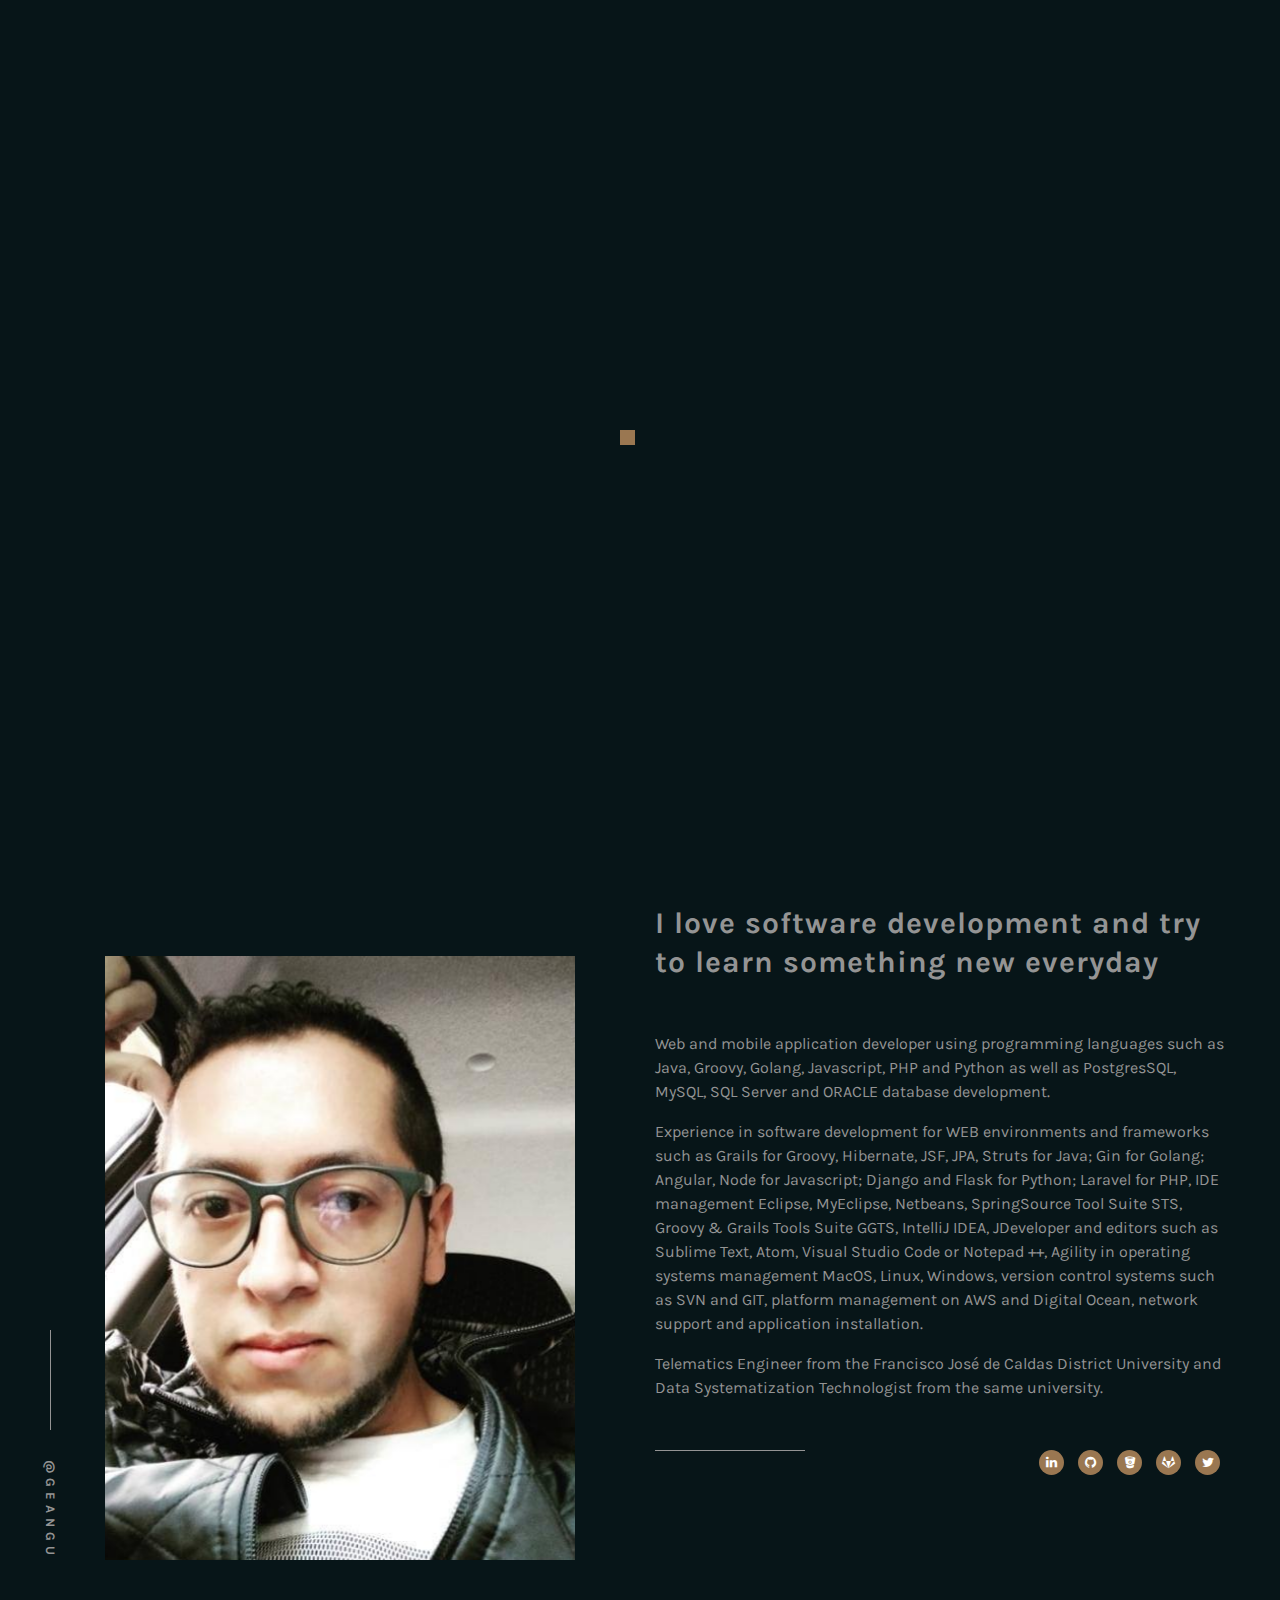
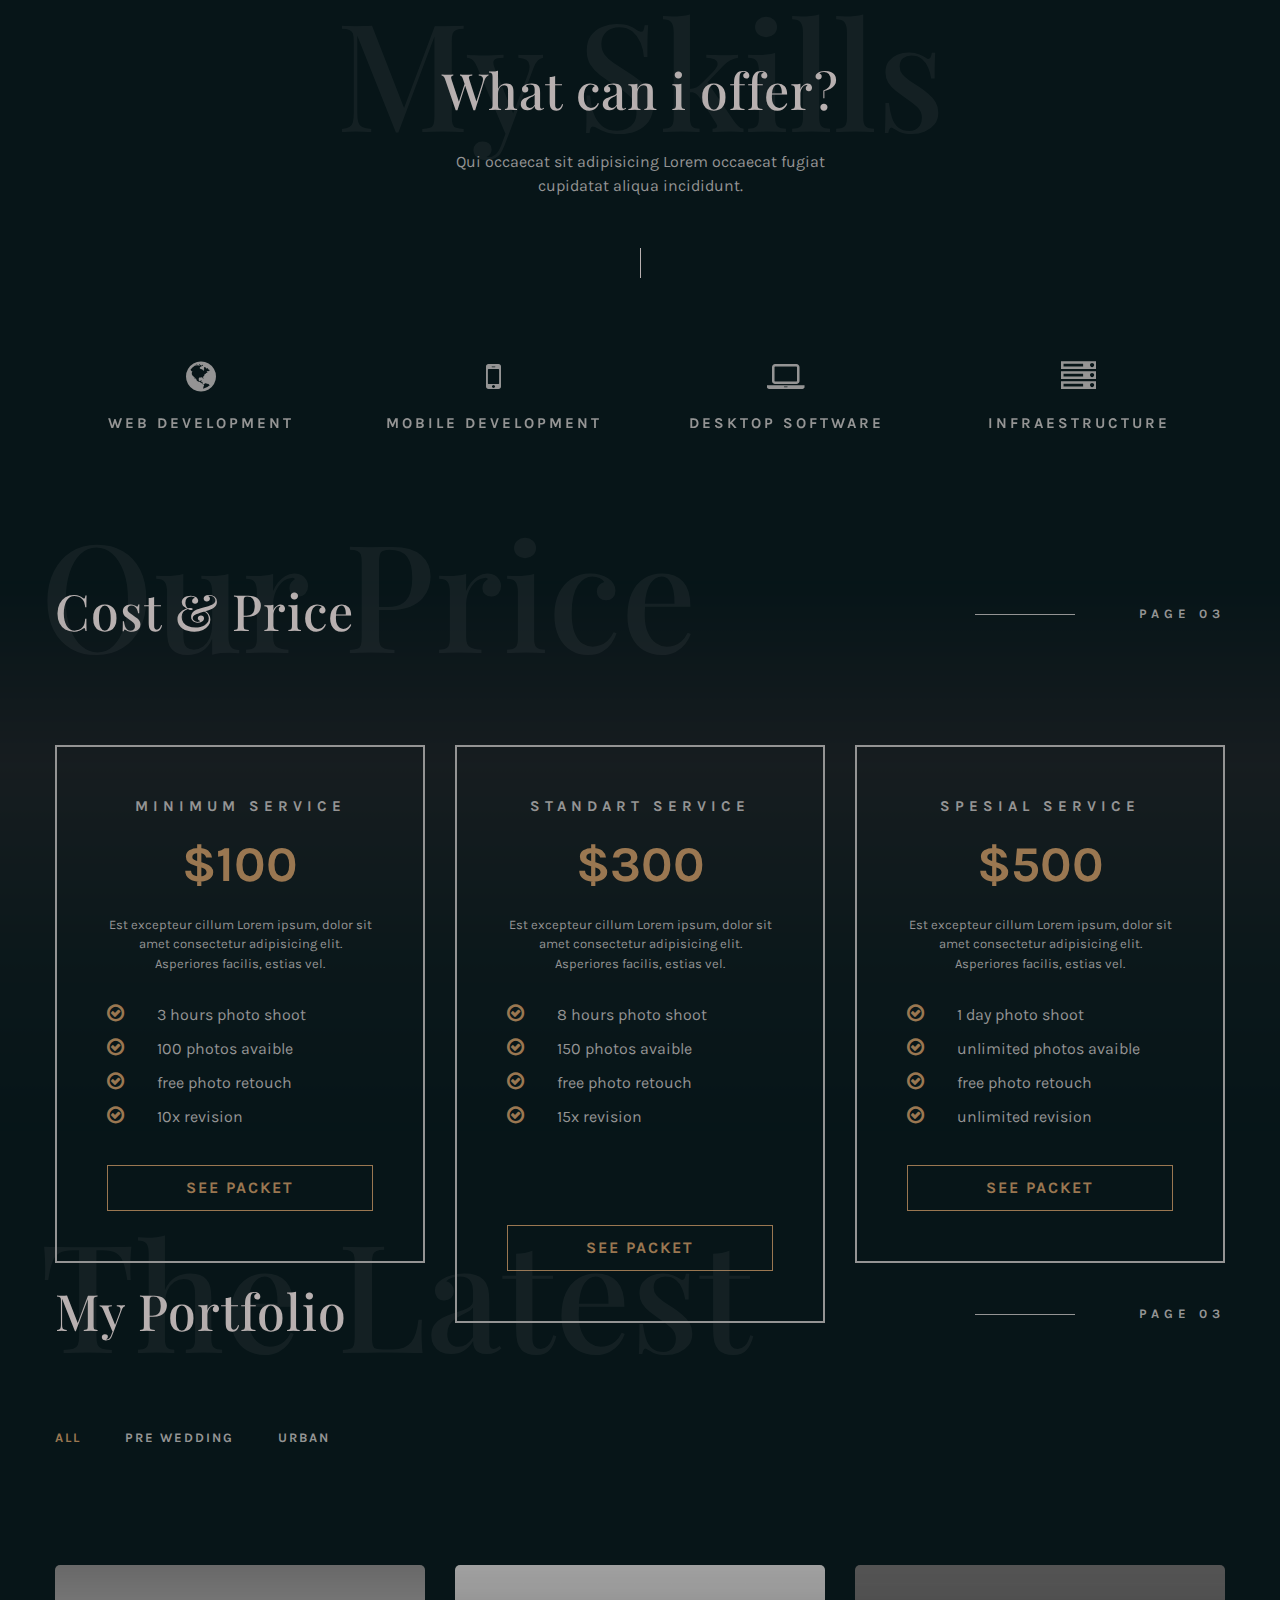
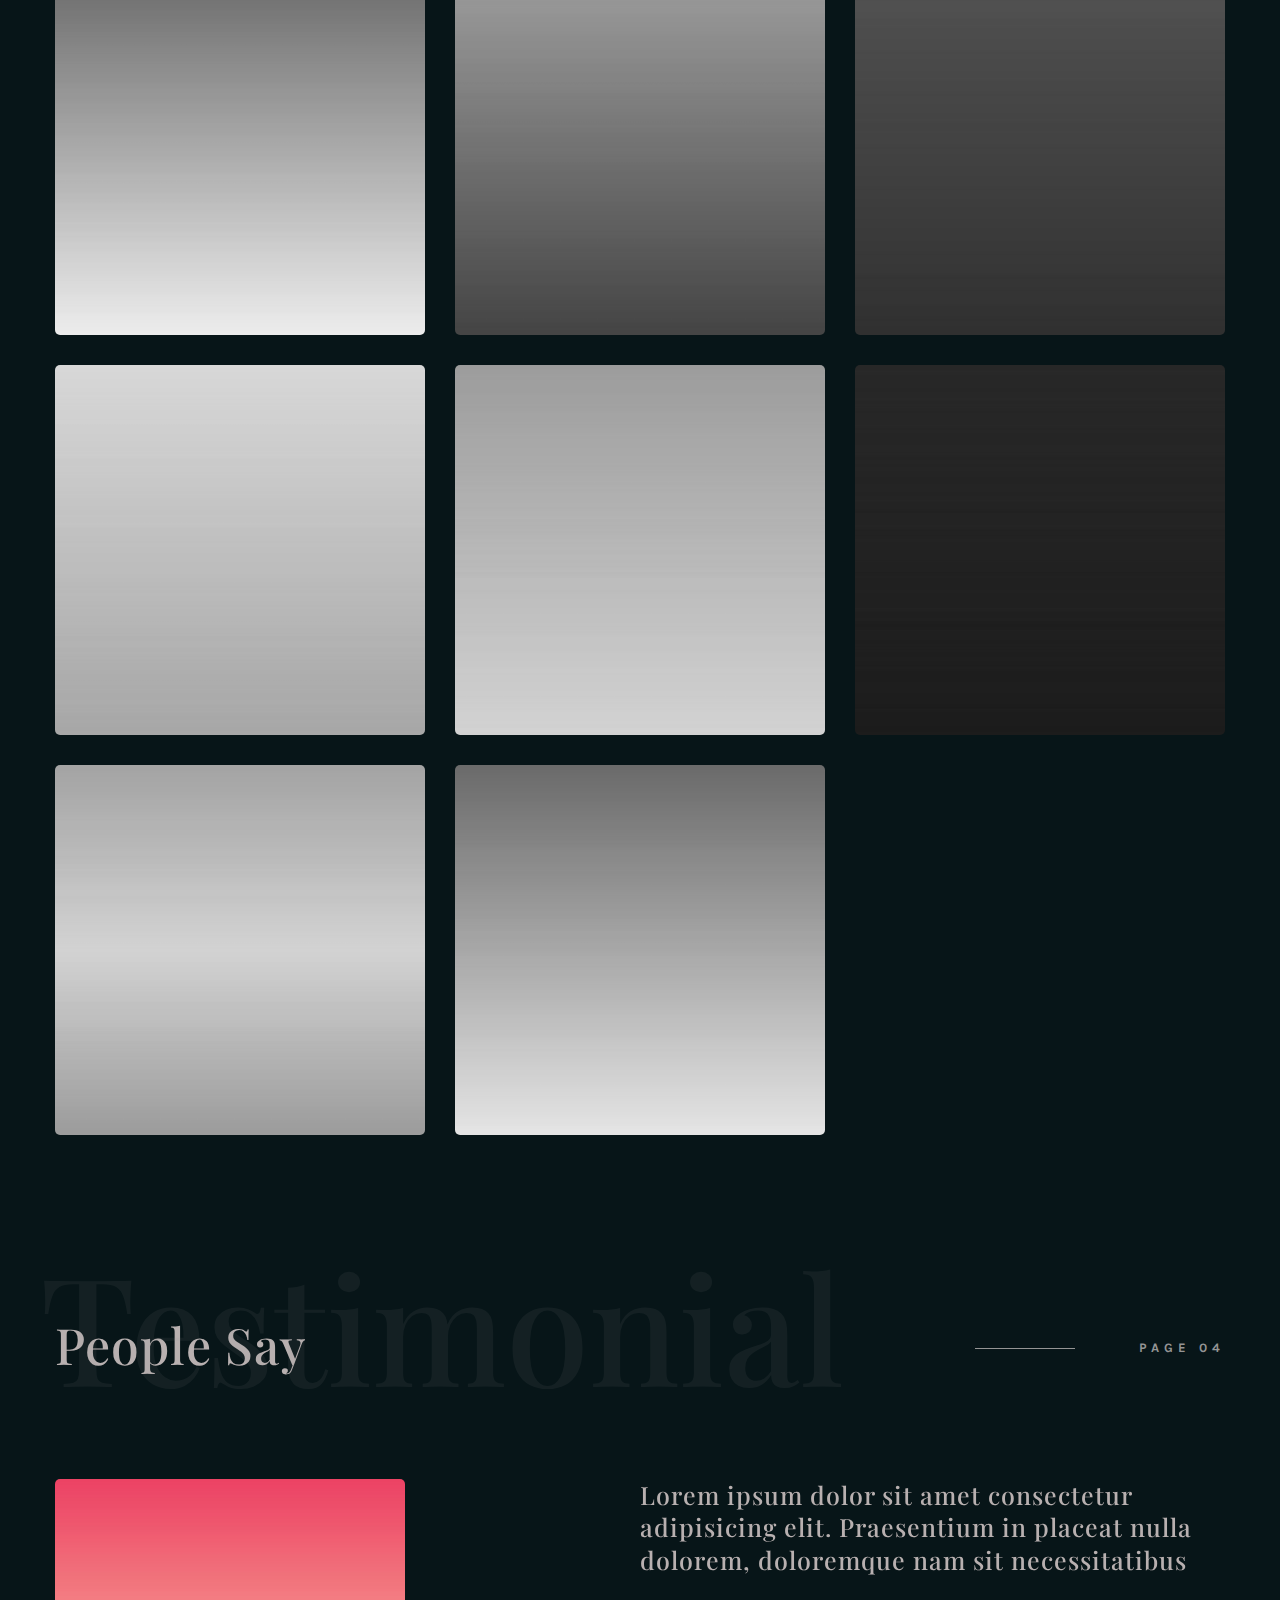
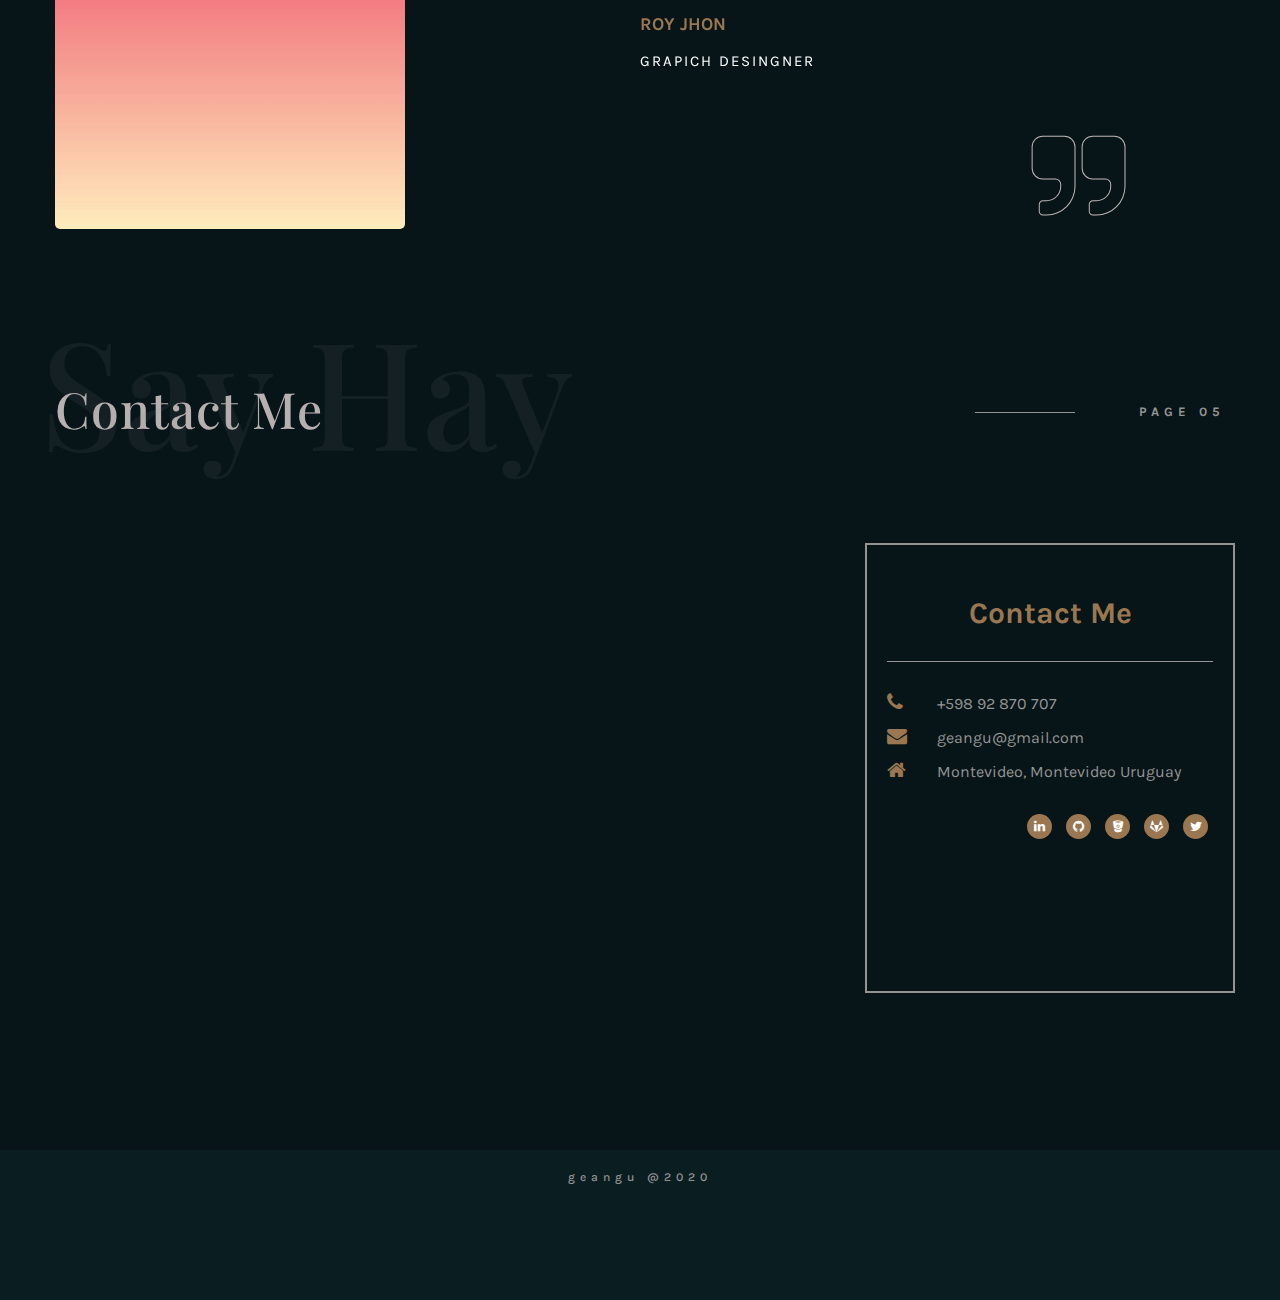
==== commit c868ee6d: "Update skills" ====
--- a/index.html
+++ b/index.html
@@ -3,7 +3,7 @@
   <head>
     <meta charset="UTF-8" />
     <meta name="viewport" content="width=device-width, initial-scale=1.0" />
-    <title>@geangu - software development</title>
+    <title>@geangu - Software Developer</title>
     <!-- GOOGLE FONT-->
     <link
       href="https://fonts.googleapis.com/css2?family=Karla:wght@400;700&display=swap&family=Playfair+Display:wght@400;500&display=swap"
@@ -48,7 +48,7 @@
           <div class="row">
             <div class="col-md-4">
               <div class="img-logowrap">
-                <img src="./images/asset/logoc.png" alt="logo" />
+                <!-- <img src="./images/asset/logoc.png" alt="logo" /> -->
               </div>
             </div>
           </div>
@@ -60,7 +60,7 @@
           <ul>
             <li><a href="#hero-wrapsection">Home</a></li>
             <li><a href="#about-me">About Me</a></li>
-            <li><a href="#cani-dowrap">Our Service</a></li>
+            <li><a href="#cani-dowrap">My Skills</a></li>
             <li><a href="#portfolio-warp">Portfolio</a></li>
             <li><a href="#testimoni-section">Testimoni</a></li>
             <li><a href="#contact-section">Contact</a></li>
@@ -78,17 +78,27 @@
                   <div class="minisosmed">
                     <ul class="sosmed-list">
                       <li>
-                        <a href="#"
-                          ><i class="fa fa-facebook" aria-hidden="true"></i
+                        <a href="https://www.linkedin.com/in/geangu/"
+                          ><i class="fa fa-linkedin" aria-hidden="true"></i
                         ></a>
                       </li>
                       <li>
-                        <a href="#"
-                          ><i class="fa fa-instagram" aria-hidden="true"></i
+                        <a href="https://github.com/geangu"
+                          ><i class="fa fa-github" aria-hidden="true"></i
                         ></a>
                       </li>
                       <li>
-                        <a href="#">
+                        <a href="https://bitbucket.org/geangu/"
+                          ><i class="fa fa-bitbucket" aria-hidden="true"></i
+                        ></a>
+                      </li>
+                      <li>
+                        <a href="https://gitlab.com/geangu"
+                          ><i class="fa fa-gitlab" aria-hidden="true"></i
+                        ></a>
+                      </li>
+                      <li>
+                        <a href="https://twitter.com/geangu">
                           <i class="fa fa-twitter" aria-hidden="true"></i
                         ></a>
                       </li>
@@ -99,22 +109,21 @@
                 <div class="hero-slide">
                   <div id="detail-hero" class="owl-carousel owl-theme">
                     <div class="item-detail">
+                      <h3>I'm Andres Gutierrez</h3>
+                      <p>
+                        Telematics Engineer from the Francisco José de Caldas
+                        District University and Data Systematization
+                        Technologist from the same university.
+                      </p>
+                    </div>
+                    <div class="item-detail">
                       <h3>I'm a profesional software developer</h3>
                       <p>
-                        Base from indonesia at rain city bogor Lorem ipsum dolor
-                        sit amet consectetur adipisicing elit. Suscipit
-                        perspiciatis, illo ea quod nihil laborum voluptatum
+                        Web and mobile application developer using programming
+                        languages ​​such as Java, Groovy, Golang, Javascript,
+                        PHP and Python as well as PostgresSQL, MySQL, SQL Server
+                        and ORACLE database development.
                       </p>
-                      <a href="#" class="button-hero">Explore more</a>
-                    </div>
-                    <div class="item-detail">
-                      <h3>I'm Andres Gutierrez</h3>
-                      <p>
-                        In esse cupidatat eiusmod esse non minim laborum
-                        cupidatat voluptate esse cupidatat eiusmod esse non
-                        minim.
-                      </p>
-                      <a href="#" class="button-hero">Explore more</a>
                     </div>
                   </div>
                 </div>
@@ -169,7 +178,7 @@
                 <div
                   class="image-about paralax"
                   style="
-                    background: url('./images/hero/profile_1.png') no-repeat;
+                    background: url('./images/hero/profile_1.jpg') no-repeat;
                     background-position: center;
                     background-size: cover;
                   "
@@ -185,40 +194,52 @@
                   everyday
                 </h3>
                 <p>
-                  Lorem, ipsum dolor sit amet consectetur adipisicing elit.
-                  Quaerat nulla provident molestiae, similique vel atque vero
-                  consequatur dicta quod esse minus alias, voluptatibus delectus
-                  quibusdam? Ipsa recusandae qui voluptatem aliquam!
+                  Web and mobile application developer using programming
+                  languages ​​such as Java, Groovy, Golang, Javascript, PHP and
+                  Python as well as PostgresSQL, MySQL, SQL Server and ORACLE
+                  database development.
                 </p>
                 <p>
-                  Lorem, ipsum dolor sit amet consectetur adipisicing elit.
-                  Quaerat nulla provident molestiae, similique vel atque vero
-                  consequatur dicta quod esse minus alias, voluptatibus delectus
-                  quibusdam.
+                  Experience in software development for WEB environments and
+                  frameworks such as Grails for Groovy, Hibernate, JSF, JPA,
+                  Struts for Java; Gin for Golang; Angular, Node for Javascript;
+                  Django and Flask for Python; Laravel for PHP, IDE management
+                  Eclipse, MyEclipse, Netbeans, SpringSource Tool Suite STS,
+                  Groovy & Grails Tools Suite GGTS, IntelliJ IDEA, JDeveloper
+                  and editors such as Sublime Text, Atom, Visual Studio Code or
+                  Notepad ++, Agility in operating systems management MacOS,
+                  Linux, Windows, version control systems such as SVN and GIT,
+                  platform management on AWS and Digital Ocean, network support
+                  and application installation.
+                </p>
+                <p>
+                  Telematics Engineer from the Francisco José de Caldas District
+                  University and Data Systematization Technologist from the same
+                  university.
                 </p>
                 <ul class="sosmed-list-about">
                   <li>
-                    <a href="#"
+                    <a href="https://www.linkedin.com/in/geangu/"
                       ><i class="fa fa-linkedin" aria-hidden="true"></i
                     ></a>
                   </li>
                   <li>
-                    <a href="#"
+                    <a href="https://github.com/geangu"
                       ><i class="fa fa-github" aria-hidden="true"></i
                     ></a>
                   </li>
                   <li>
-                    <a href="#"
+                    <a href="https://bitbucket.org/geangu/"
                       ><i class="fa fa-bitbucket" aria-hidden="true"></i
                     ></a>
                   </li>
                   <li>
-                    <a href="#"
+                    <a href="https://gitlab.com/geangu"
                       ><i class="fa fa-gitlab" aria-hidden="true"></i
                     ></a>
                   </li>
                   <li>
-                    <a href="#">
+                    <a href="https://twitter.com/geangu">
                       <i class="fa fa-twitter" aria-hidden="true"></i
                     ></a>
                   </li>
@@ -234,8 +255,8 @@
           <div class="row">
             <div class="col-md-12">
               <div class="headding">
-                <h3>What i'm offers for you</h3>
-                <h1 class="bigfont bigtwo">Our Services</h1>
+                <h3>What can i offer?</h3>
+                <h1 class="bigfont bigtwo">My Skills</h1>
                 <p>
                   Qui occaecat sit adipisicing Lorem occaecat fugiat cupidatat
                   aliqua incididunt.
@@ -245,22 +266,29 @@
                 <!--  SLIDE ITEM -->
                 <div class="ido-wrap">
                   <div class="ido-icon">
-                    <i class="fa fa-film" aria-hidden="true"></i>
-                    <p>Video Editing</p>
+                    <i class="fa fa-globe" aria-hidden="true"></i>
+                    <p>Web development</p>
                   </div>
                 </div>
                 <!--  SLIDE ITEM -->
                 <div class="ido-wrap">
                   <div class="ido-icon">
-                    <i class="fa fa-camera" aria-hidden="true"></i>
-                    <p>Photo Shotting</p>
+                    <i class="fa fa-mobile" aria-hidden="true"></i>
+                    <p>Mobile development</p>
                   </div>
                 </div>
                 <!--  SLIDE ITEM -->
                 <div class="ido-wrap">
                   <div class="ido-icon">
-                    <i class="fa fa-crop" aria-hidden="true"></i>
-                    <p>Grapich Designer</p>
+                    <i class="fa fa-laptop" aria-hidden="true"></i>
+                    <p>Desktop software</p>
+                  </div>
+                </div>
+                <!--  SLIDE ITEM -->
+                <div class="ido-wrap">
+                  <div class="ido-icon">
+                    <i class="fa fa-server" aria-hidden="true"></i>
+                    <p>Infraestructure</p>
                   </div>
                 </div>
               </div>
@@ -650,17 +678,27 @@
                 </ul>
                 <ul class="sosmed-list-contact">
                   <li>
-                    <a href="#"
-                      ><i class="fa fa-facebook" aria-hidden="true"></i
-                    ></a>
-                  </li>
-                  <li>
-                    <a href="#"
-                      ><i class="fa fa-instagram" aria-hidden="true"></i
-                    ></a>
-                  </li>
-                  <li>
-                    <a href="#">
+                    <a href="https://www.linkedin.com/in/geangu/"
+                      ><i class="fa fa-linkedin" aria-hidden="true"></i
+                    ></a>
+                  </li>
+                  <li>
+                    <a href="https://github.com/geangu"
+                      ><i class="fa fa-github" aria-hidden="true"></i
+                    ></a>
+                  </li>
+                  <li>
+                    <a href="https://bitbucket.org/geangu/"
+                      ><i class="fa fa-bitbucket" aria-hidden="true"></i
+                    ></a>
+                  </li>
+                  <li>
+                    <a href="https://gitlab.com/geangu"
+                      ><i class="fa fa-gitlab" aria-hidden="true"></i
+                    ></a>
+                  </li>
+                  <li>
+                    <a href="https://twitter.com/geangu">
                       <i class="fa fa-twitter" aria-hidden="true"></i
                     ></a>
                   </li>
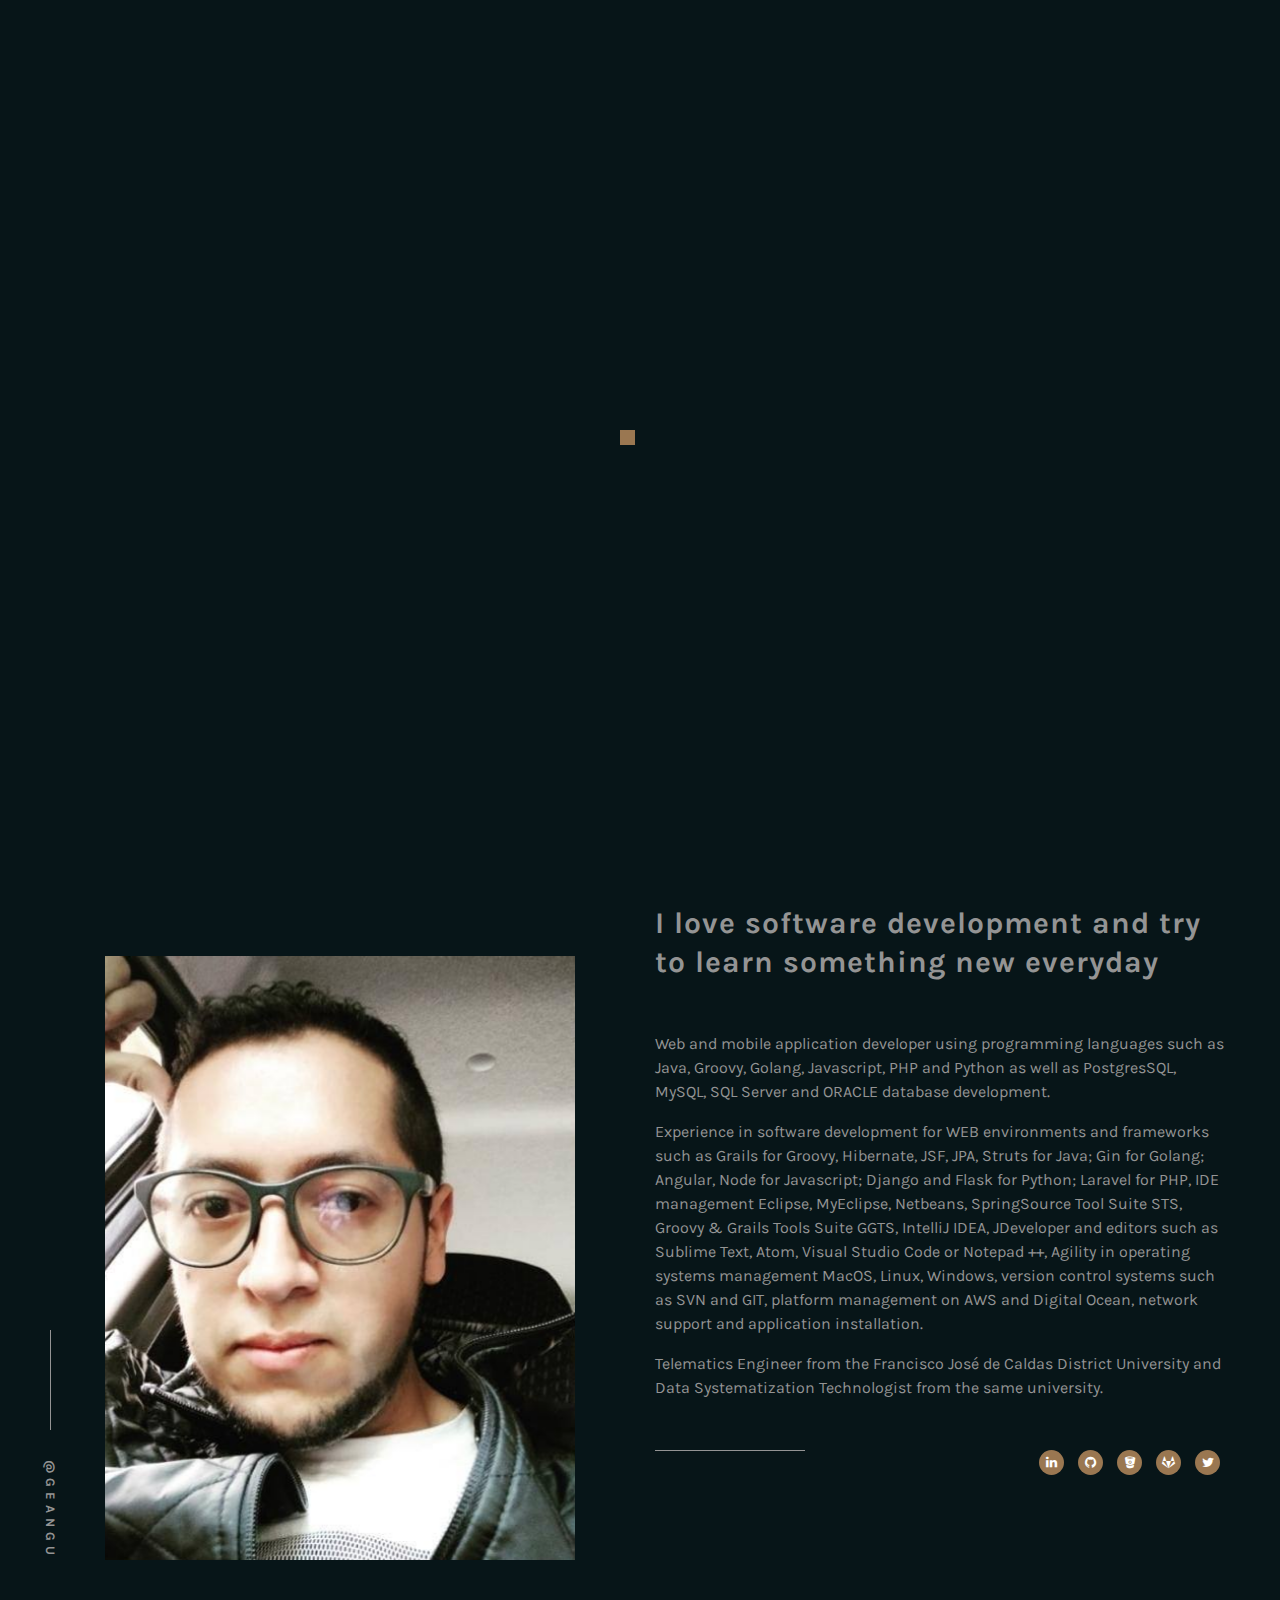
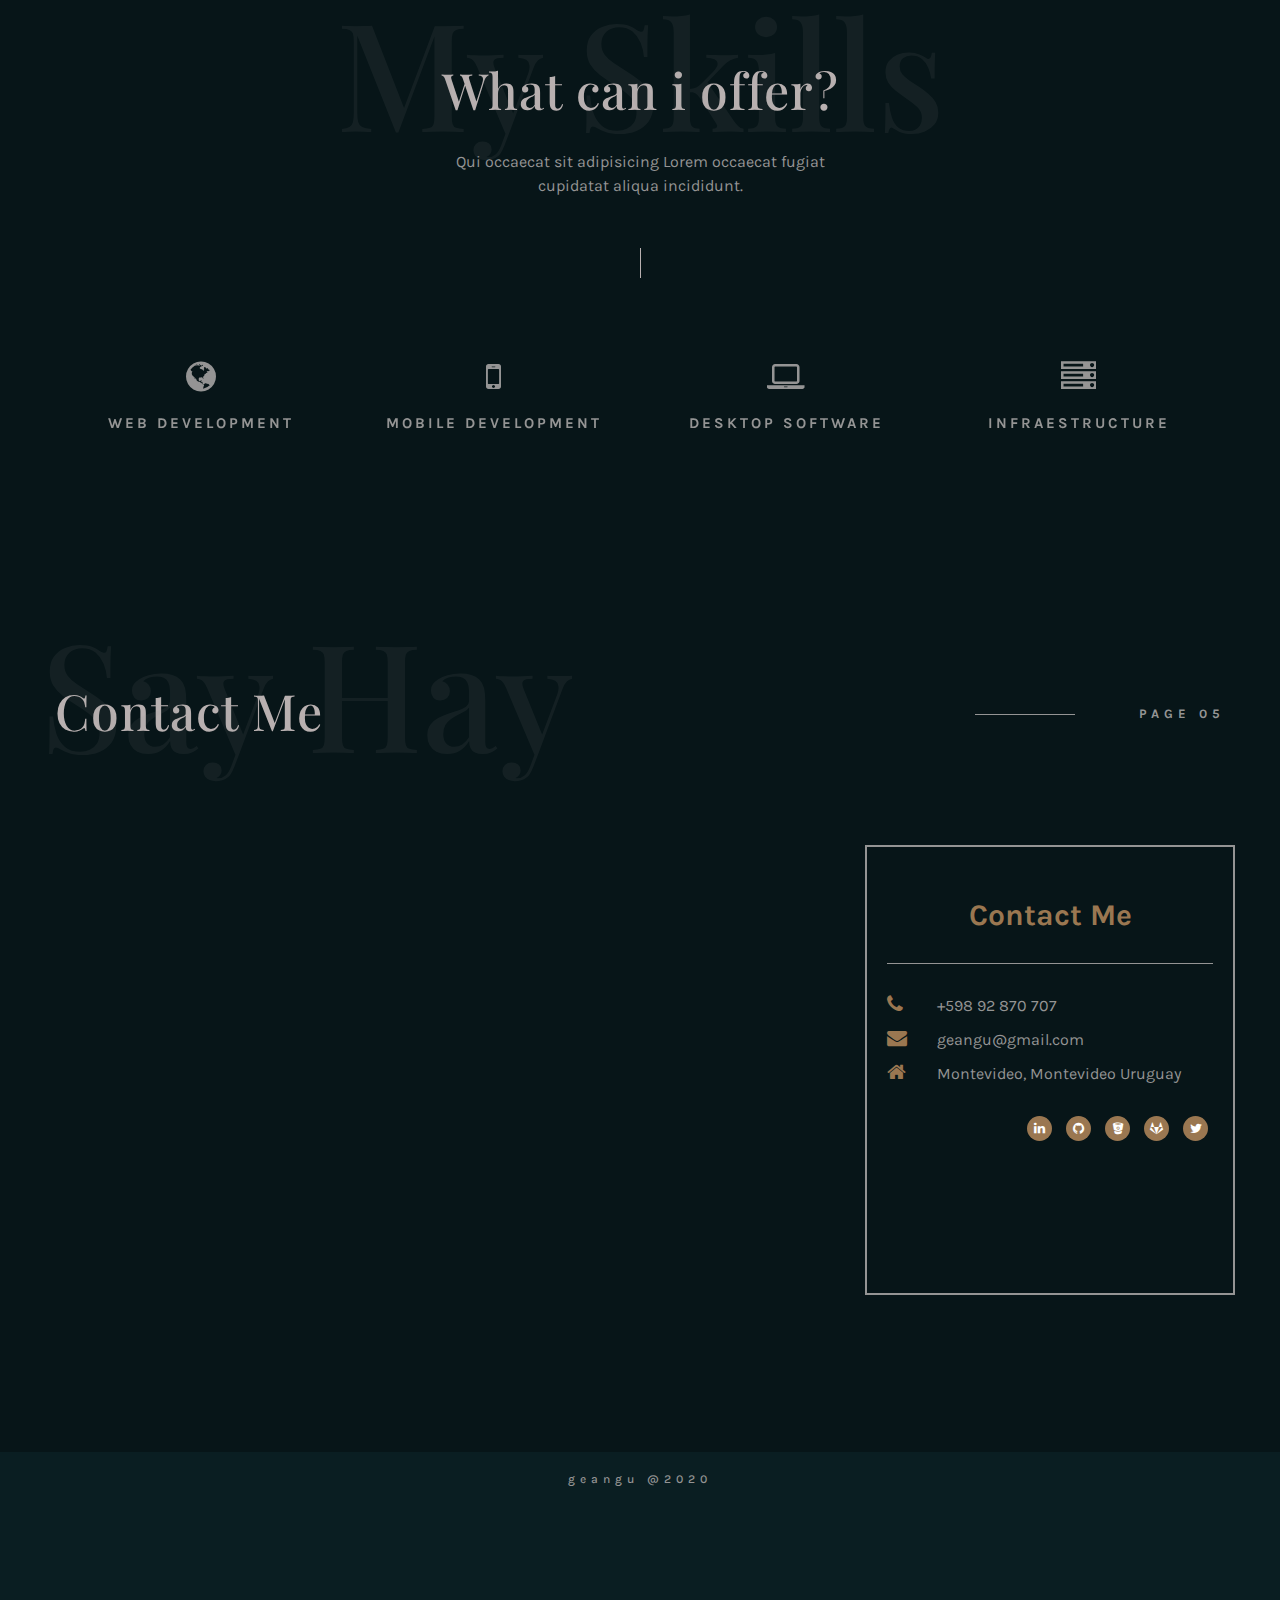
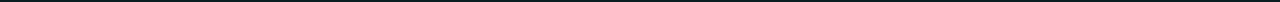
==== commit 30c0005c: "Hide undevelop sections" ====
--- a/index.html
+++ b/index.html
@@ -61,8 +61,8 @@
             <li><a href="#hero-wrapsection">Home</a></li>
             <li><a href="#about-me">About Me</a></li>
             <li><a href="#cani-dowrap">My Skills</a></li>
-            <li><a href="#portfolio-warp">Portfolio</a></li>
-            <li><a href="#testimoni-section">Testimoni</a></li>
+            <!-- <li><a href="#portfolio-warp">Portfolio</a></li>
+            <li><a href="#testimoni-section">Testimoni</a></li> -->
             <li><a href="#contact-section">Contact</a></li>
           </ul>
         </nav>
@@ -297,7 +297,7 @@
         </div>
       </section>
       <!-- WHAT CAN I DO WRAP -->
-      <section id="gap-sectionwrap">
+      <!-- <section id="gap-sectionwrap">
         <div class="container-fluid">
           <div class="row">
             <div class="col">
@@ -443,10 +443,10 @@
             </div>
           </div>
         </div>
-      </section>
+      </section> -->
       <!-- END WHAT CAN I DO WRAP -->
       <!-- PORTFOLIO SECTION -->
-      <section id="portfolio-warp">
+      <!-- <section id="portfolio-warp">
         <div class="container">
           <div class="row">
             <div class="col">
@@ -472,7 +472,7 @@
               <div class="masonry">
                 <div class="grid-sizer"></div>
                 <div class="gutter-sizer"></div>
-                <!--  PORFOLIO ITEM -->
+
                 <div class="masonry-item" data-filter="prewed">
                   <div class="content-overlay">video</div>
                   <a
@@ -483,7 +483,7 @@
                     <i class="fa fa-plus-circle add"></i
                   ></a>
                 </div>
-                <!--  PORFOLIO ITEM -->
+
                 <div class="masonry-item" data-filter="prewed">
                   <div class="content-overlay">picture</div>
                   <a
@@ -494,7 +494,7 @@
                     <i class="fa fa-plus-circle add"></i
                   ></a>
                 </div>
-                <!--  PORFOLIO ITEM -->
+
                 <div class="masonry-item" data-filter="urban">
                   <div class="content-overlay">picture</div>
                   <a
@@ -505,7 +505,7 @@
                     <i class="fa fa-plus-circle add"></i
                   ></a>
                 </div>
-                <!--  PORFOLIO ITEM -->
+
                 <div class="masonry-item" data-filter="urban">
                   <div class="content-overlay">picture</div>
                   <a
@@ -516,7 +516,7 @@
                     <i class="fa fa-plus-circle add"></i
                   ></a>
                 </div>
-                <!--  PORFOLIO ITEM -->
+
                 <div class="masonry-item" data-filter="urban">
                   <div class="content-overlay">picture</div>
                   <a
@@ -527,7 +527,7 @@
                     <i class="fa fa-plus-circle add"></i>
                   </a>
                 </div>
-                <!--  PORFOLIO ITEM -->
+
                 <div class="masonry-item" data-filter="urban">
                   <div class="content-overlay">picture</div>
                   <a
@@ -538,7 +538,7 @@
                     <i class="fa fa-plus-circle add"></i
                   ></a>
                 </div>
-                <!--  PORFOLIO ITEM -->
+
                 <div class="masonry-item" data-filter="prewed">
                   <div class="content-overlay">picture</div>
                   <a
@@ -549,7 +549,7 @@
                     <i class="fa fa-plus-circle add"></i>
                   </a>
                 </div>
-                <!--  PORFOLIO ITEM -->
+
                 <div class="masonry-item" data-filter="urban">
                   <div class="content-overlay">picture</div>
                   <a
@@ -564,10 +564,10 @@
             </div>
           </div>
         </div>
-      </section>
+      </section> -->
       <!-- END PORTFOLIO SECTION -->
       <!-- TESTIMONI SECTION -->
-      <section id="testimoni-section">
+      <!-- <section id="testimoni-section">
         <div class="container">
           <div class="row">
             <div class="col">
@@ -625,7 +625,7 @@
             </div>
           </div>
         </div>
-      </section>
+      </section> -->
       <!-- END TESTIMONI SECTION -->
       <!-- CONTACT SECTION -->
       <section id="contact-section">
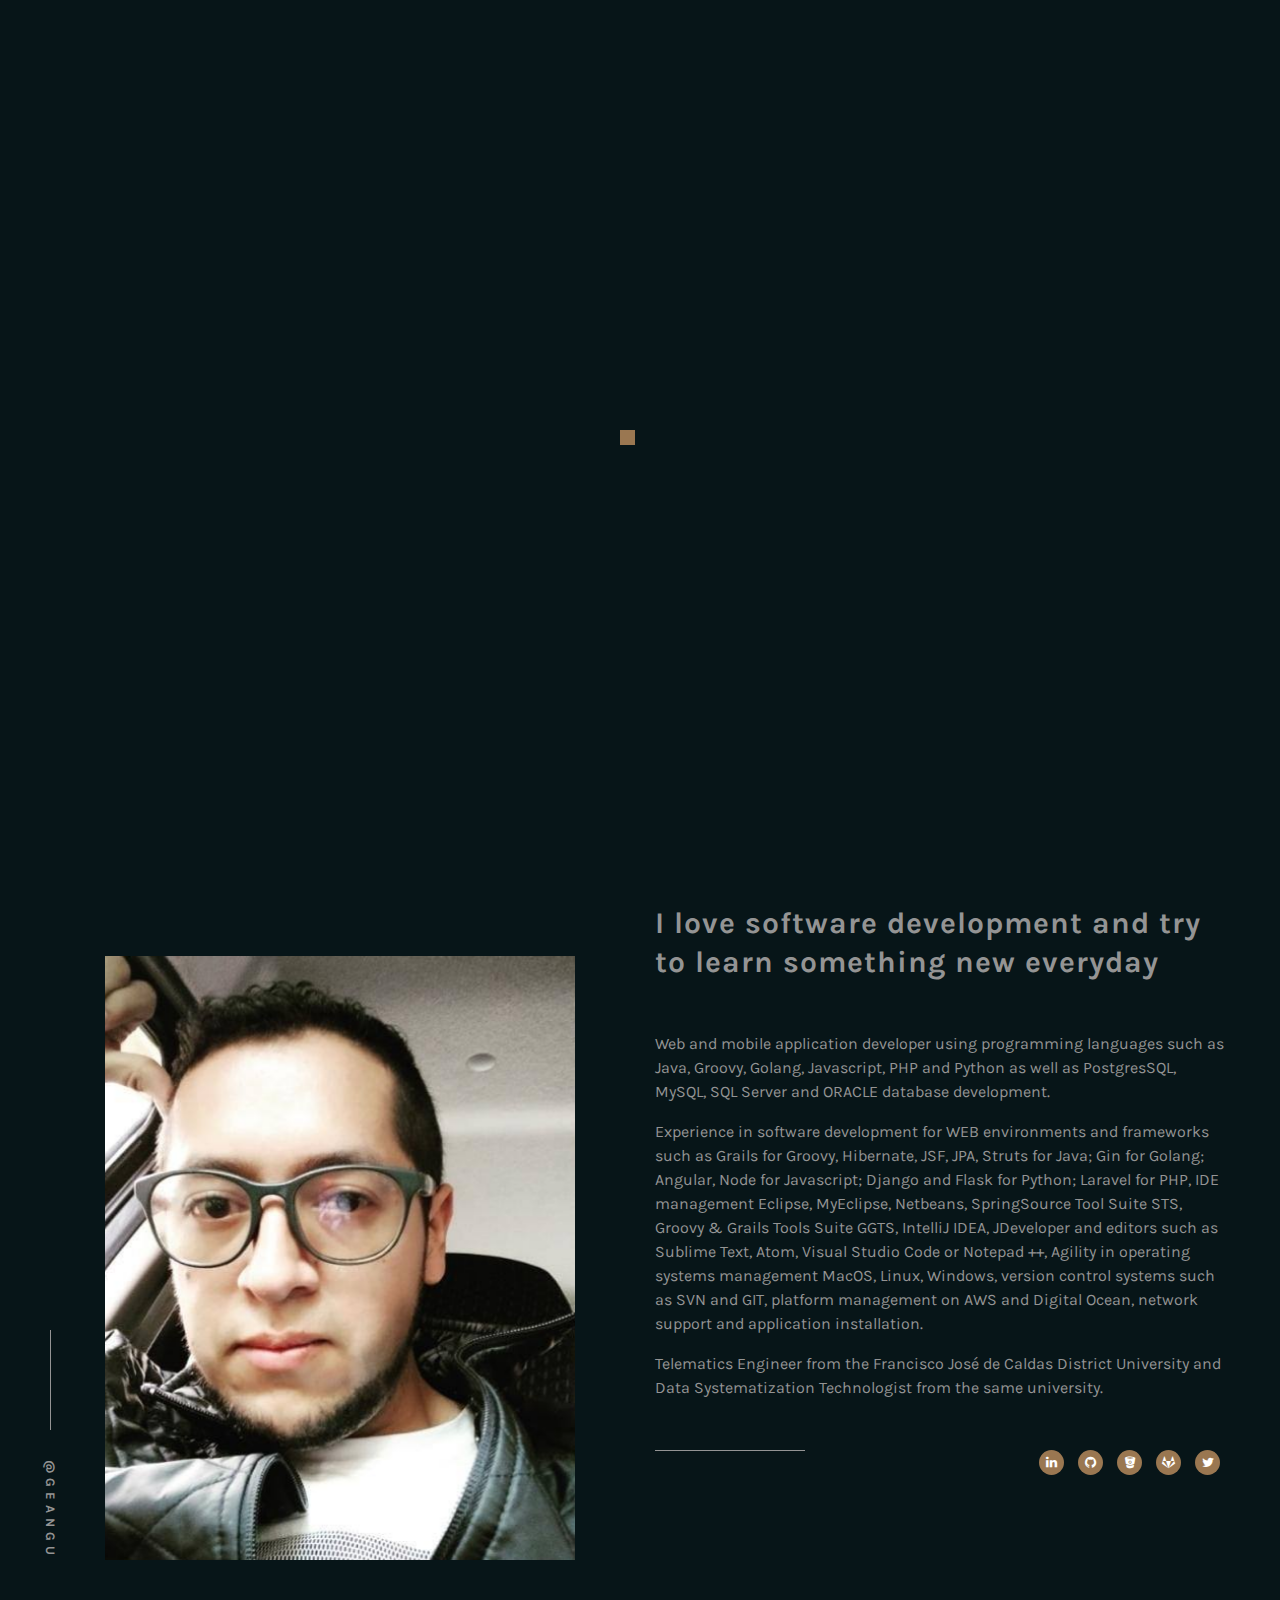
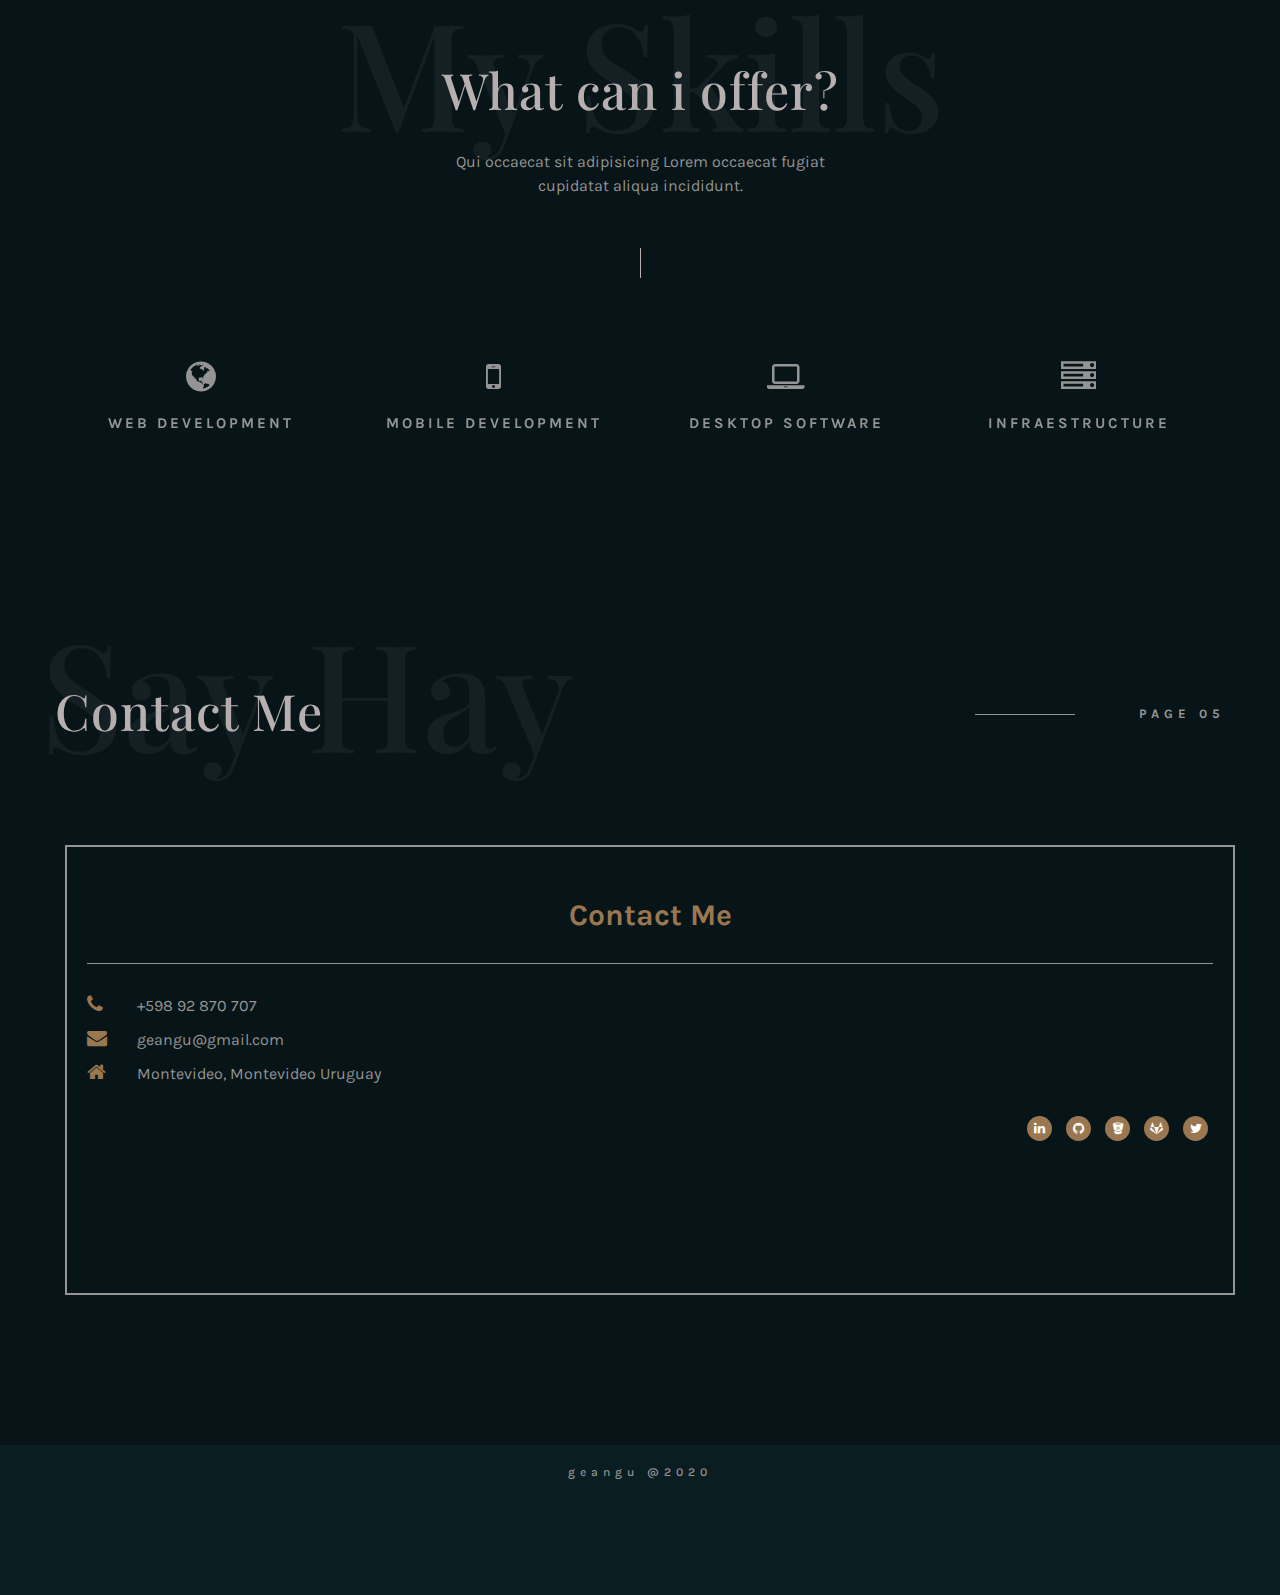
==== commit c34be056: "Update contact me hide map" ====
--- a/index.html
+++ b/index.html
@@ -640,7 +640,7 @@
             </div>
           </div>
           <div id="contactinfowrap" class="row">
-            <div class="col-md-12 col-lg-8">
+            <!-- <div class="col-md-12 col-lg-8">
               <iframe
                 src="https://www.google.com/maps/embed?pb=!1m18!1m12!1m3!1d3963.1405249347736!2d106.79358517840629!3d-6.629462640358636!2m3!1f0!2f0!3f0!3m2!1i1024!2i768!4f13.1!3m3!1m2!1s0x2e69cf60042942f5%3A0x2391d0e82fb8cd1!2sArga%20-%20Padma%20Nirwana!5e0!3m2!1sid!2sid!4v1606700415528!5m2!1sid!2sid"
                 style="border: 0; width: 100%"
@@ -648,8 +648,8 @@
                 aria-hidden="false"
                 tabindex="0"
               ></iframe>
-            </div>
-            <div class="col-md-12 col-lg-4">
+            </div> -->
+            <div class="col-md-12 col-lg-12">
               <div class="wrapdetailcontact">
                 <h2>Contact Me</h2>
                 <!-- <p>
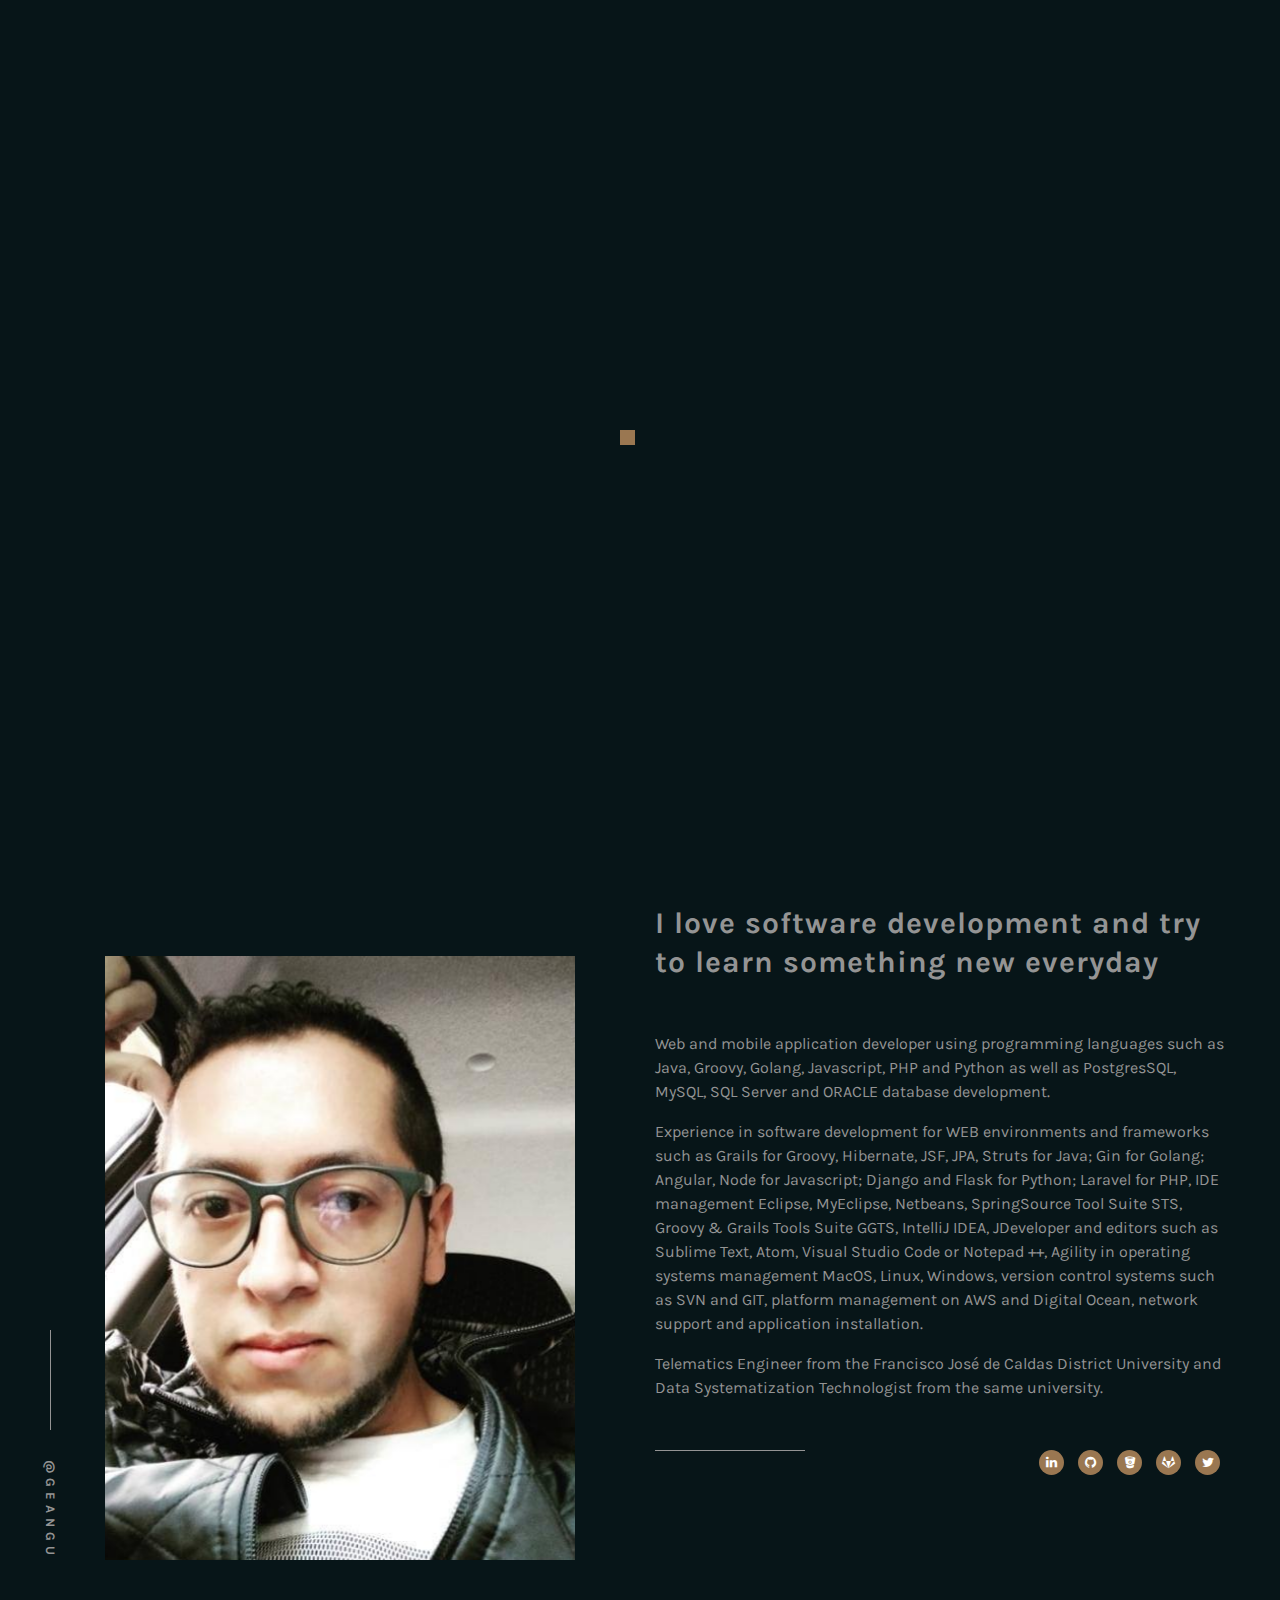
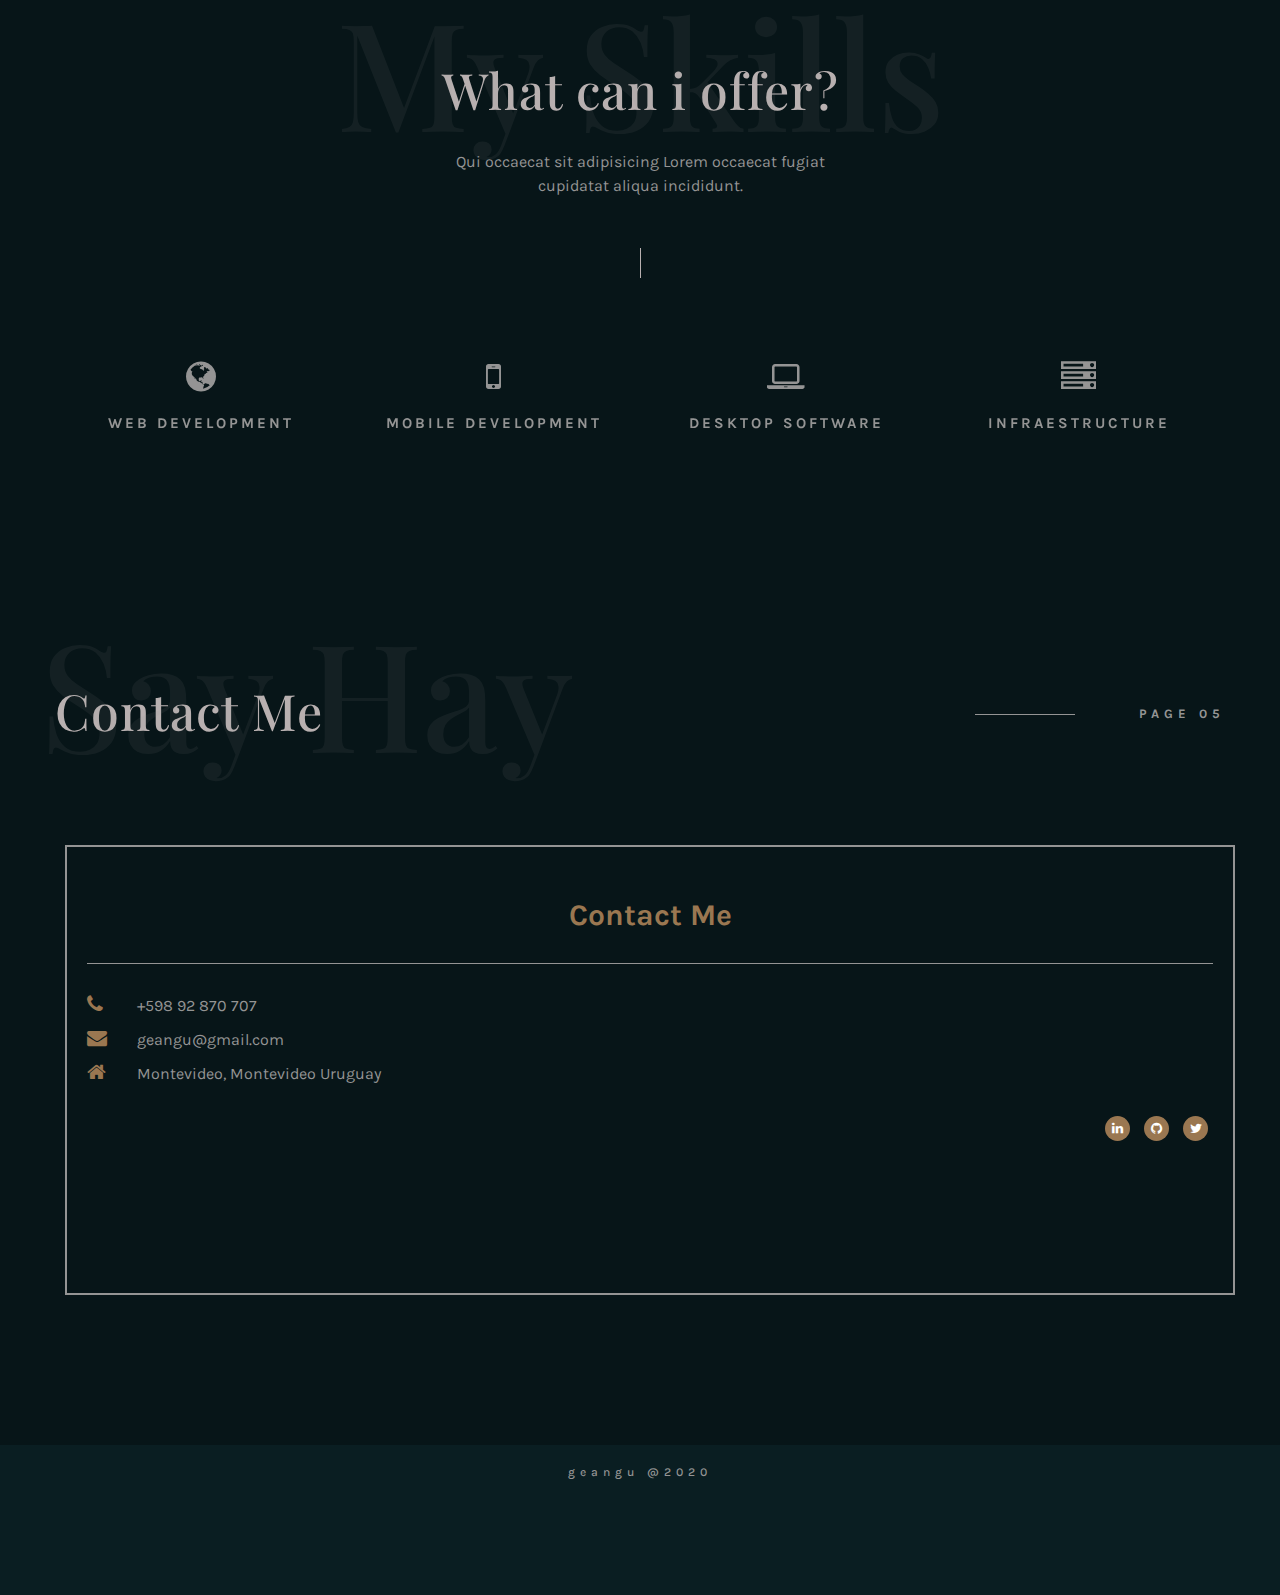
==== commit 3b11f5fd: "Actualizar index.html" ====
--- a/index.html
+++ b/index.html
@@ -688,16 +688,6 @@
                     ></a>
                   </li>
                   <li>
-                    <a href="https://bitbucket.org/geangu/"
-                      ><i class="fa fa-bitbucket" aria-hidden="true"></i
-                    ></a>
-                  </li>
-                  <li>
-                    <a href="https://gitlab.com/geangu"
-                      ><i class="fa fa-gitlab" aria-hidden="true"></i
-                    ></a>
-                  </li>
-                  <li>
                     <a href="https://twitter.com/geangu">
                       <i class="fa fa-twitter" aria-hidden="true"></i
                     ></a>
